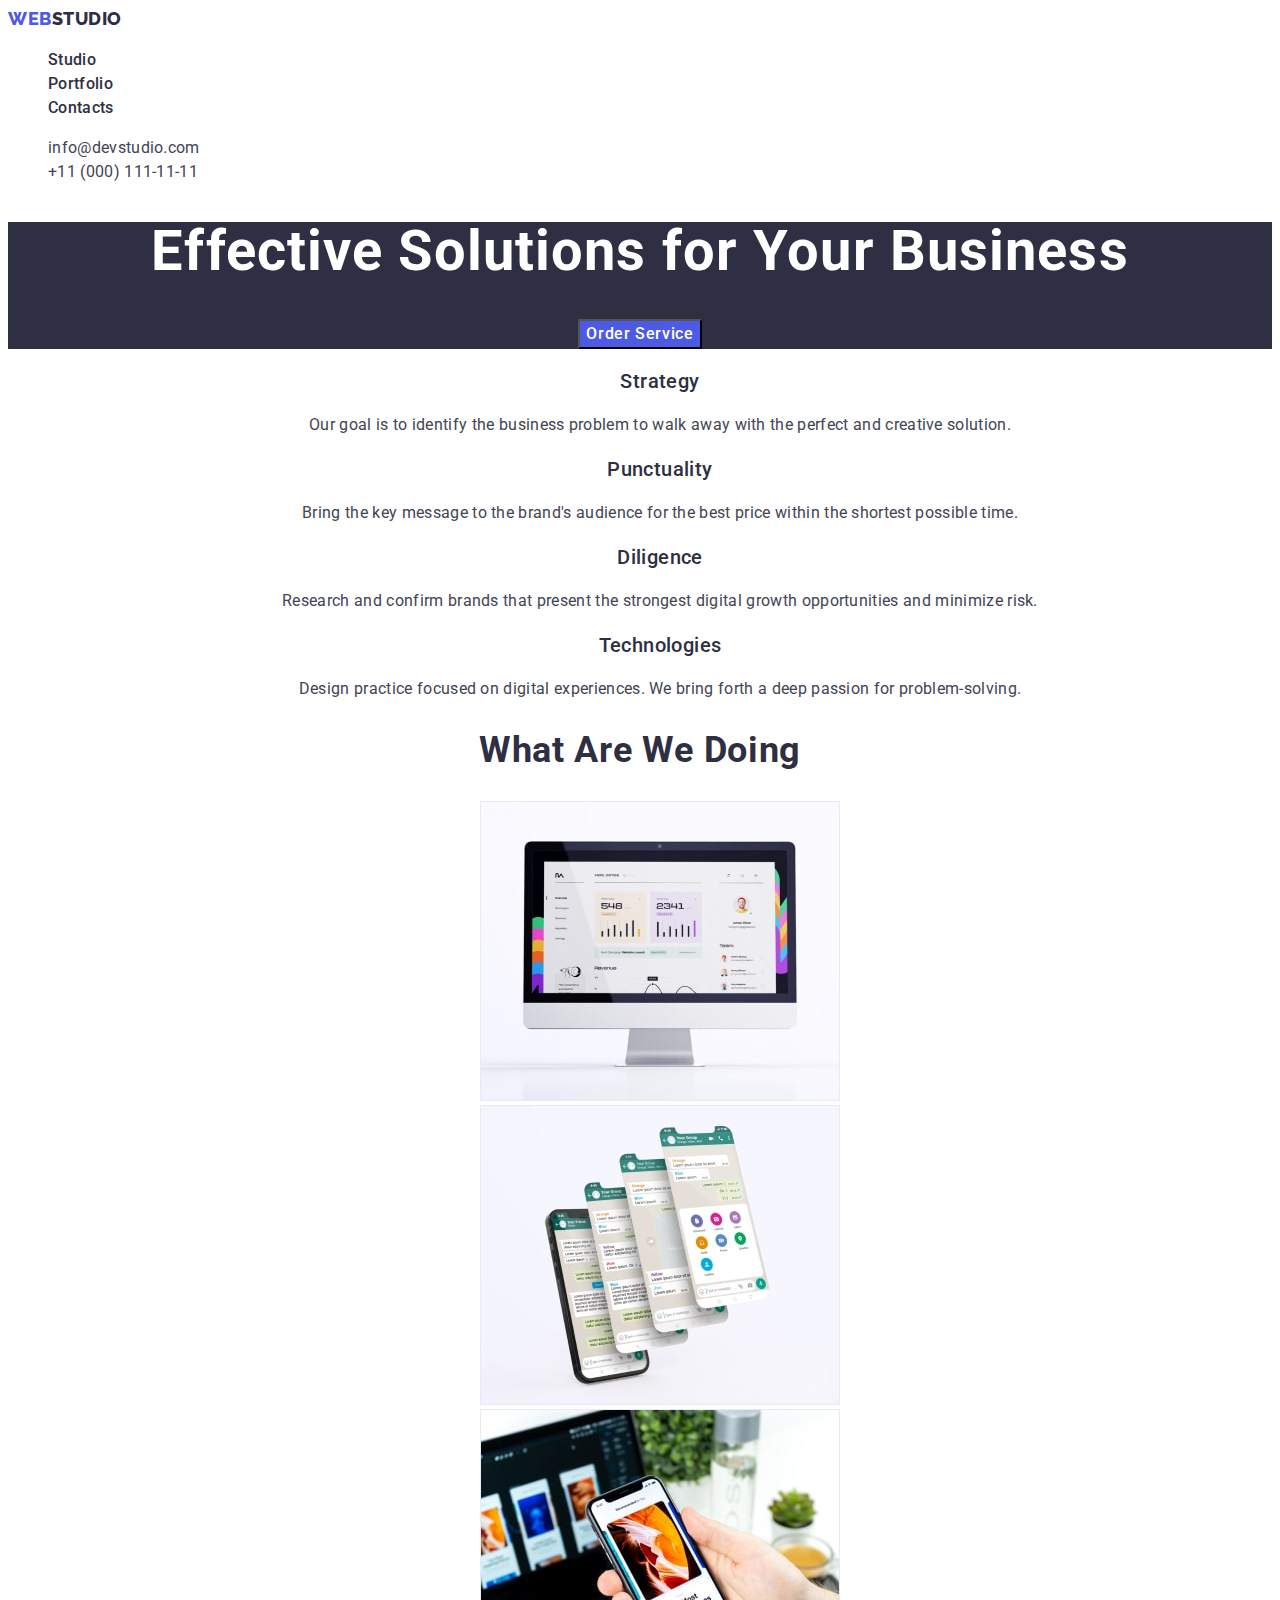
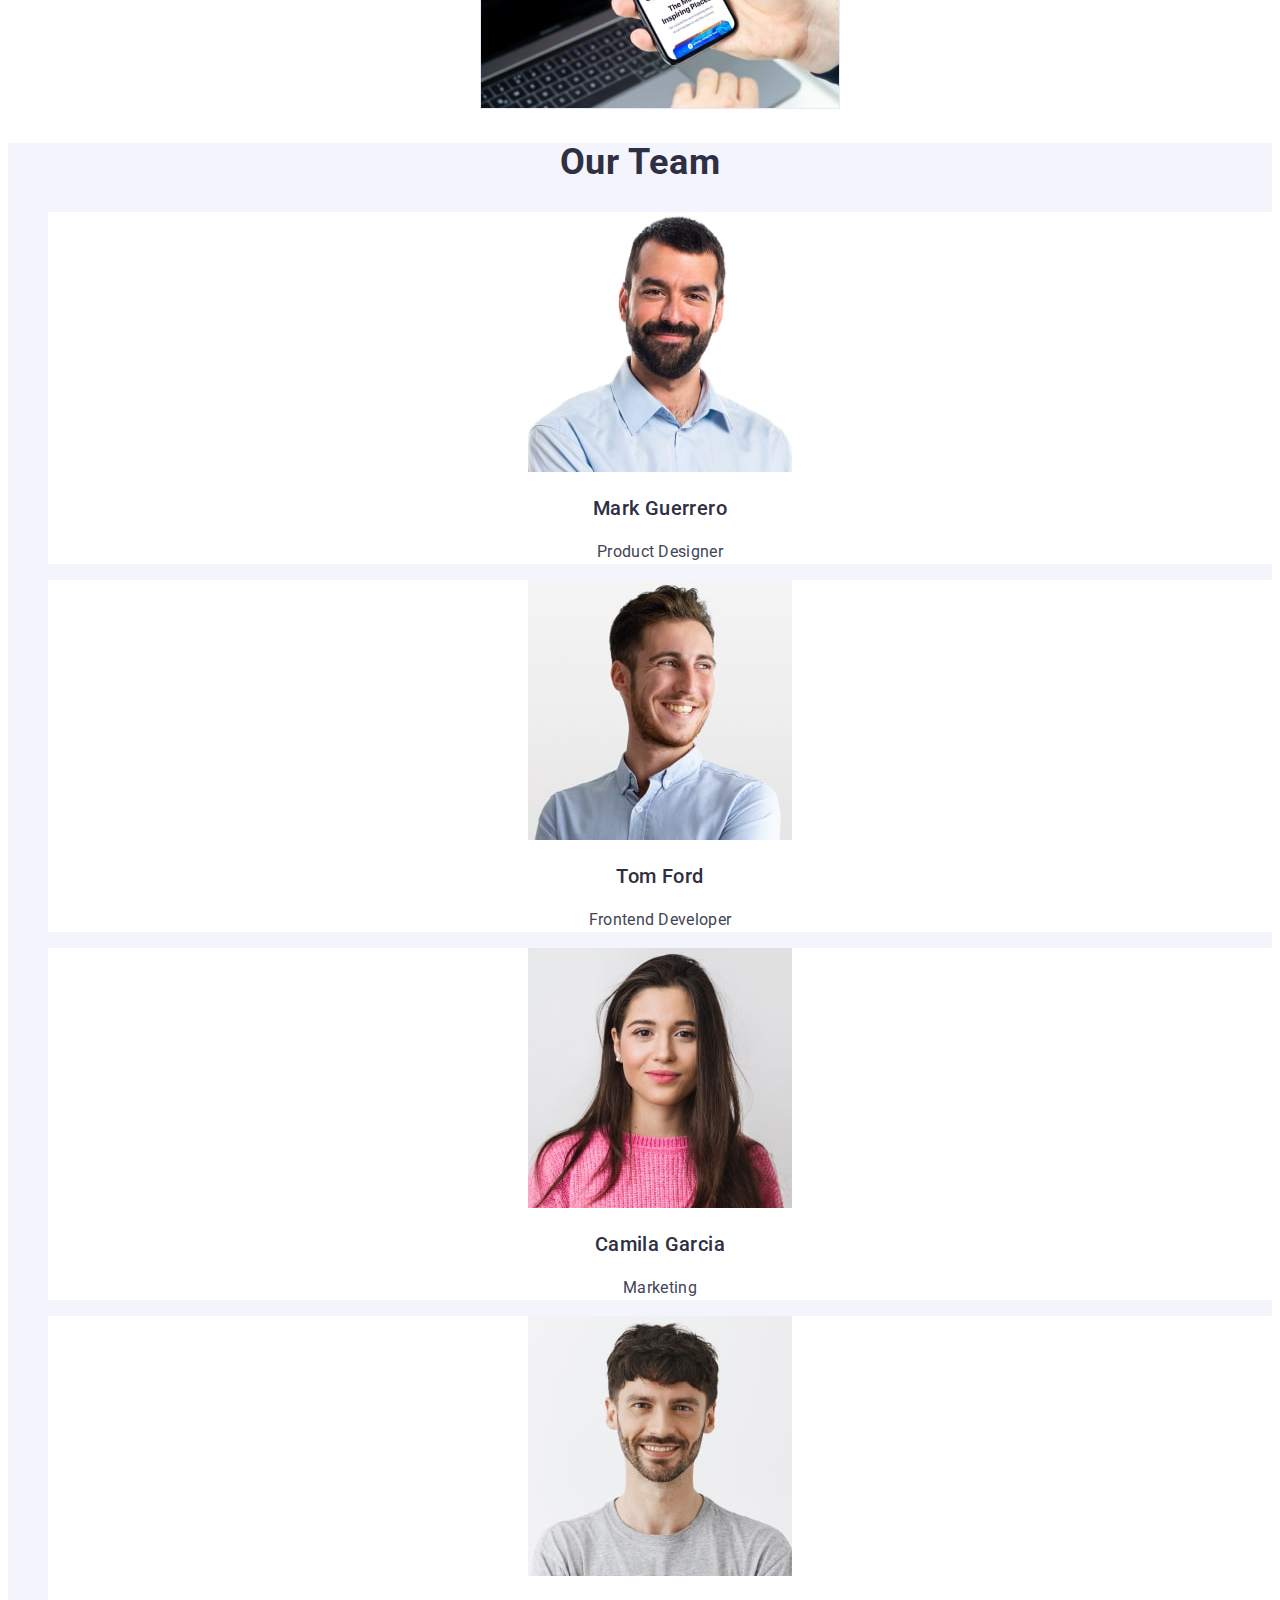
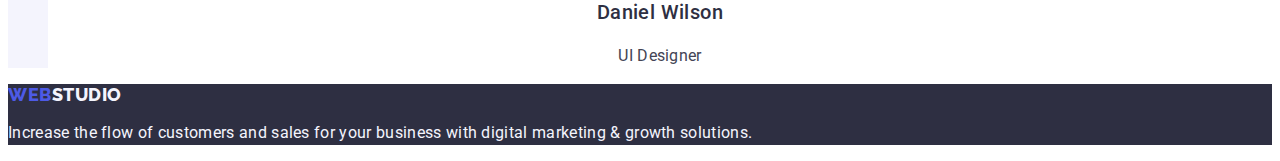
==== index.html @ 0e6c7a30 "clone repository goit-markup-hw-02" ====
<!DOCTYPE html>
<html lang="en">
  <head>
    <meta charset="UTF-8" />
    <meta http-equiv="X-UA-Compatible" content="IE=edge" />
    <meta
      name="description"
      content="Design studio for the development of website and application design"
    />
    <title>Web Studio</title>
    <link rel="preconnect" href="https://fonts.googleapis.com" />
    <link rel="preconnect" href="https://fonts.gstatic.com" crossorigin />
    <link
      href="https://fonts.googleapis.com/css2?family=Raleway:wght@800&family=Roboto:wght@400;500;700;900&display=swap"
      rel="stylesheet"
    />
    <link rel="stylesheet" href="./css/styles.css" />
  </head>
  <body>
    <header class="page-header-styles">
      <!--#region NAVIGATION -->
      <nav>
        <a class="link logo-styles" href="./index.html"
          >Web<span class="primary-brand-header">Studio</span></a
        >
        <ul class="list page-header-navigation">
          <li>
            <a
              class="link link-properties page-navigation-link"
              href="./index.html"
              >Studio</a
            >
          </li>
          <li>
            <a
              class="link link-properties page-navigation-link"
              href="./portfolio.html"
              >Portfolio</a
            >
          </li>
          <li>
            <a class="link link-properties page-navigation-link" href=""
              >Contacts</a
            >
          </li>
        </ul>
      </nav>
      <address class="page-header-address">
        <ul class="list">
          <li>
            <a
              class="link link-properties page-header-address-list"
              href="mailto:info@devstudio.com"
              >info@devstudio.com</a
            >
          </li>
          <li>
            <a
              class="link link-properties page-header-address-list"
              href="tel:+110001111111"
              >+11 (000) 111-11-11</a
            >
          </li>
        </ul>
      </address>
      <!-- #endregion -->
    </header>
    <main>
      <!--#region HERO -->
      <section class="hero-styles">
        <h1 class="first-title">Effective Solutions for Your Business</h1>
        <button class="hero-btn" type="button">Order Service</button>
      </section>
      <!-- #endregion -->

      <!--#region SECTION OUR ADVANTAGES -->
      <section class="section-advantages-styles">
        <h2 hidden>Our advantages</h2>
        <ul class="list">
          <li>
            <h3 class="third-title section-advantages-title">Strategy</h3>
            <p class="main-text">
              Our goal is to identify the business problem to walk away with the
              perfect and creative solution.
            </p>
          </li>
          <li>
            <h3 class="third-title section-advantages-title">Punctuality</h3>
            <p class="main-text">
              Bring the key message to the brand's audience for the best price
              within the shortest possible time.
            </p>
          </li>
          <li>
            <h3 class="third-title section-advantages-title">Diligence</h3>
            <p class="main-text">
              Research and confirm brands that present the strongest digital
              growth opportunities and minimize risk.
            </p>
          </li>
          <li>
            <h3 class="third-title section-advantages-title">Technologies</h3>
            <p class="main-text">
              Design practice focused on digital experiences. We bring forth a
              deep passion for problem-solving.
            </p>
          </li>
        </ul>
      </section>
      <!-- #endregion -->

      <!--#region SECTION WHAT ARE WE DOING -->
      <section class="section-doing-styles">
        <h2 class="second-title">What are we doing</h2>
        <ul class="list">
          <li>
            <img
              src="./images/raster/studio/decktop-studio-doing-monitor@1x.jpg"
              alt="the monitor on which the site page is displayed"
              width="360"
              height="300"
            />
          </li>
          <li>
            <img
              src="./images/raster/studio/decktop-studio-doing-mobile@1x.jpg"
              alt="the phone on which the application page is displayed"
              width="360"
              height="300"
            />
          </li>
          <li>
            <img
              src="./images/raster/studio/decktop-studio-doing-laptop@1x.jpg"
              alt="phone and laptop displaying the same application"
              width="360"
              height="300"
            />
          </li>
        </ul>
      </section>
      <!-- #endregion -->

      <!--#region SECTION  OUR TEAM -->
      <section class="section-team-styles">
        <h2 class="second-title section-team-title">Our Team</h2>
        <ul class="list">
          <li class="section-team-card">
            <img
              src="./images/raster/studio/desktop-studio-team-mark@1x.jpg"
              alt="photo portrait of employee Mark Guerrero"
              width="264"
              height="260"
            />
            <h3 class="section-team-name">Mark Guerrero</h3>
            <p class="main-text">Product Designer</p>
          </li>
          <li class="section-team-card">
            <img
              src="./images/raster/studio/desktop-studio-team-tom@1x.jpg"
              alt="photo portrait of employee Tom Ford"
              width="264"
              height="260"
            />
            <h3 class="section-team-name">Tom Ford</h3>
            <p class="main-text">Frontend Developer</p>
          </li>
          <li class="section-team-card">
            <img
              src="./images/raster/studio/desktop-studio-team-camila@1x.jpg"
              alt="photo portrait of employee Camila Garcia"
              width="264"
              height="260"
            />
            <h3 class="section-team-name">Camila Garcia</h3>
            <p class="main-text">Marketing</p>
          </li>
          <li class="section-team-card">
            <img
              src="./images/raster/studio/desktop-studio-team-daniel@1x.jpg"
              alt="photo portrait of employee Daniel Wilson"
              width="264"
              height="260"
            />
            <h3 class="section-team-name">Daniel Wilson</h3>
            <p class="main-text">UI Designer</p>
          </li>
        </ul>
      </section>
      <!-- #endregion -->
    </main>
    <footer class="page-footer-styles">
      <!--#region FOOTER -->
      <a class="link logo-styles" href="./index.html"
        >Web<span class="primary-brand-footer">Studio</span></a
      >
      <p class="page-footer-text">
        Increase the flow of customers and sales for your business with digital
        marketing & growth solutions.
      </p>
      <!-- #endregion -->
    </footer>
  </body>
</html>
---- css/styles.css ----
:root{
    /* =====TYPOGRAPHY===== */
    --font-family-page: "Roboto", sans-serif;
    --font-family-logo: "Raleway", sans-serif;

    --font-size-big-text: 18px;
    --font-size-medium-text: 16px;
    --font-size-small-text: 12px;
    --font-size-first-title: 56px;
    --font-size-second-title: 36px;
    --font-size-third-title: 20px;

    --font-weight-regular: 400;
    --font-weight-medium: 500;
    --font-weight-bold: 700;
    --font-weight-extra-bold: 800;
    --font-weight-black: 900;

    --line-height-biggest: 1.07; 
    --line-height-big: 1.11;  
    --line-height-medium: 1.50;     
    --line-height-logo: 1.17;    
    --line-height-small: 1.20;      
    --line-height-micro: 1.17;   

    --letter-spacing-btn: 0.64px;
    --letter-spacing-logo: 0.54px;
    --letter-spacing-text: 0.32px;
    --letter-spacing-first-title: 1.12px;
    --letter-spacing-second-title: 0.72px;
    --letter-spacing-third-title: 0.4px;

    /* =====COLORS===== */
    --color-primary-brand: #4D5AE5;
    --color-pressed-state: #404BBF;
    --color-dark: #2E2F42;
    --color-success: #31D0AA;
    --color-text: #434455;
    --color-subtle-text: #8E8F99;
    --color-accent: #E7E9FC;
    --color-light: #F4F4FD;
    --color-modal-overlay: #ABACB3;
    --color-hero-background: #6D6D7B;
    --color-white-background: #FFFFFF;
    --color-modal-background: #FCFCFC;
}

/* ===============RESET BUILT-IN STYLES=============== */
a {
    font-style: normal;
}

.list {
    list-style: none;
}

.link {
    text-decoration: none;
}

/* ===============INHERITED STYLES=============== */
body {
    font-family: var(--font-family-page);
    background-color: var(--color-white-background);
    color: var(--color-text);
}

/* ===============GENERAL STYLES=============== */
/* Logo */
.logo-styles {
    font-family: var(--font-family-logo);
    font-size: var(--font-size-big-text);
    font-weight: var(--font-weight-extra-bold);
    line-height: var(--line-height-logo);
    letter-spacing: var(--letter-spacing-logo);
    text-transform: uppercase;
    color: var(--color-primary-brand);
}

.primary-brand-header {
    color: var(--color-dark);
}

.primary-brand-footer {
    color: var(--color-light);
}

/* Header 1 */
.first-title {
    font-size: var(--font-size-first-title);
    font-weight: var(--font-weight-bold);
    line-height: var(--line-height-biggest);
    letter-spacing: var(--letter-spacing-first-title);
    color: var(--color-white-background);
}

/* Header 2 */
.second-title {
    font-size: var(--font-size-second-title);
    font-weight: var(--font-weight-bold);
    line-height: var(--line-height-big);
    letter-spacing: var(--letter-spacing-second-title);
    text-transform: capitalize; 
    color: var(--color-dark);
}

/* Header 3 */
.third-title {
    font-size: var(--font-size-third-title);
    font-weight: var(--font-weight-medium);
    line-height: var(--line-height-medium);
    letter-spacing: var(--letter-spacing-third-title);
    color: var(--color-dark);
}

.main-text {
    font-size: var(--font-size-medium-text);
    font-weight: var(--font-weight-regular);
    line-height: var(--line-height-medium);
    letter-spacing: var(--letter-spacing-text);
    color: var(--color-text);
}

.btn-properties:hover,
.btn-properties:focus {
    color: var(--color-white-background);
    background-color: var(--color-pressed-state);
}

.link-properties:hover,
.link-properties:focus {
    color: var(--color-pressed-state);
}

/* =============== HEADER STYLES=============== */ 
.page-header-styles {
    font-size: var(--font-size-medium-text);
    line-height: var(--line-height-medium);
    letter-spacing: var(--letter-spacing-text);
    background-color: var(--color-white-background);
}

.page-header-navigation {
    font-weight: var(--font-weight-medium);
    color: var(--color-dark);
}

.page-navigation-link {
    color: var(--color-dark);
}

.page-header-address {
    font-weight: var(--font-weight-regular);
    font-style: normal;
}

.page-header-address-list {
    color: var(--color-text);
}

/* ===============FOOTER STYLES=============== */
.page-footer-styles {
    background-color: var(--color-dark);
}
.page-footer-text {
    font-size: var(--font-size-medium-text);
    font-weight: var(--font-weight-regular);
    line-height: var(--line-height-medium);
    letter-spacing: var(--letter-spacing-text);
    color: var(--color-light)
}

/* ===============STYLES INDEX.HTML=============== */
.hero-styles {
    background-color: var(--color-dark);
    text-align: center;
}

.hero-btn {
    font-family: var(--font-family-page);
    font-weight: var(--font-weight-medium);
    font-size: var(--font-size-medium-text);
    line-height: var(--line-height-medium);
    letter-spacing: var(--letter-spacing-btn);
    background-color: var(--color-primary-brand);
    color: var(--color-white-background);
    cursor: pointer;
}

.hero-btn:hover,
.hero-btn:focus {
    background-color: var(--color-pressed-state);
}

.section-advantages-styles {
    background-color: var(--color-white-background);
    text-align: center;
}

.section-advantages-title {
    line-height: var(--line-height-small);
}

.section-doing-styles {
    background-color: var(--color-white-background);
    text-align: center;
}

.section-team-styles {
    background-color: var(--color-light);
    text-align: center;
}

.section-team-title {
    line-height: var(--line-height-big);
}

.section-team-card {
    background-color: var(--color-white-background);
}

.section-team-name {
    font-size: var(--font-size-third-title);
    font-weight: var(--font-weight-medium);
    line-height: var(--line-height-small);
    letter-spacing: var(--letter-spacing-third-title);
    color: var(--color-dark);
}

/* ===============STYLES PORTFOLIO.HTML=============== */

.project-sorting-btn {
    font-family: var(--font-family-page);
    font-size: var(--font-size-medium-text);
    font-weight: var(--font-weight-medium);
    line-height: var(--line-height-medium);
    letter-spacing: var(--letter-spacing-btn);
    cursor: pointer;
    border: none;
    color: var(--color-primary-brand);
    background-color: var(--color-light);
}

.actived-btn {
    color: var(--color-white-background);
    background-color: var(--color-pressed-state);
}

.section-projects-title {
    font-size: var(--font-size-third-title);
    font-weight: var(--font-weight-medium);
    line-height: var(--line-height-small);
    letter-spacing: var(--letter-spacing-third-title);
    color: var(--color-dark);
}
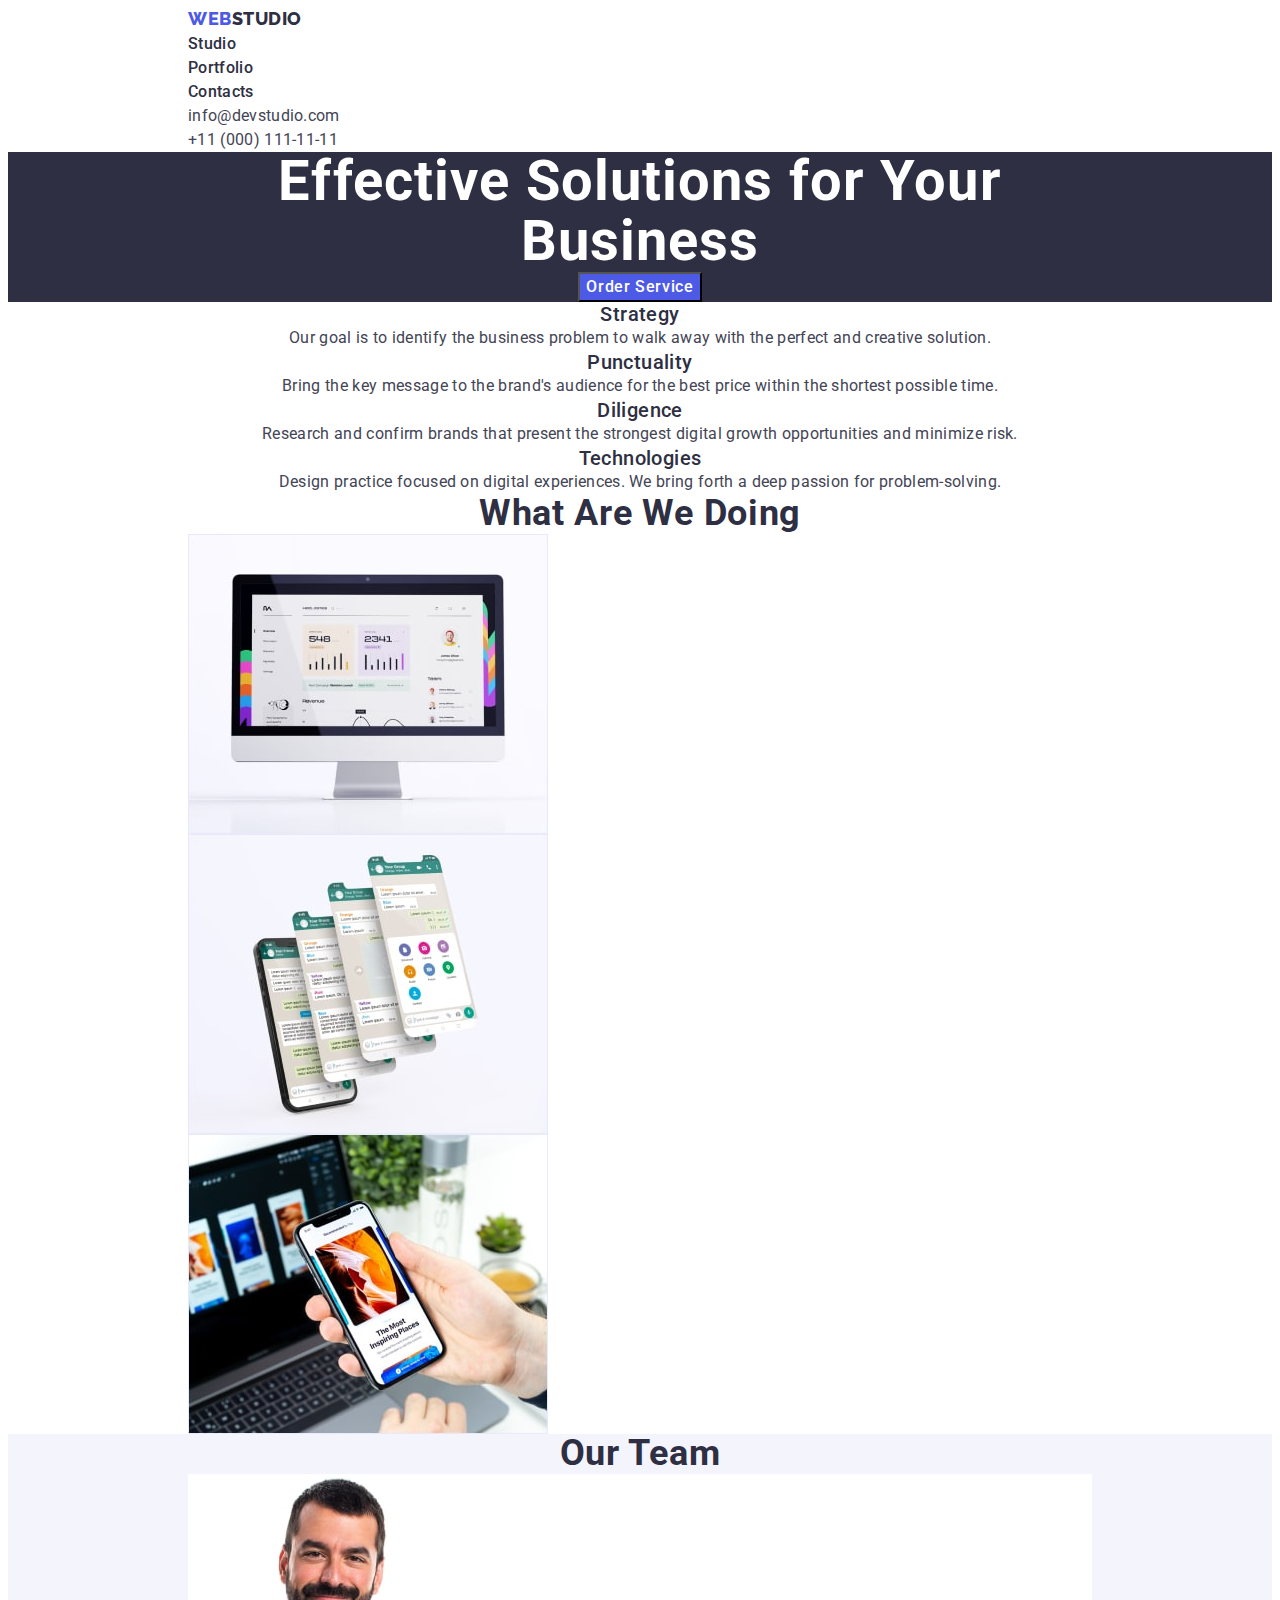
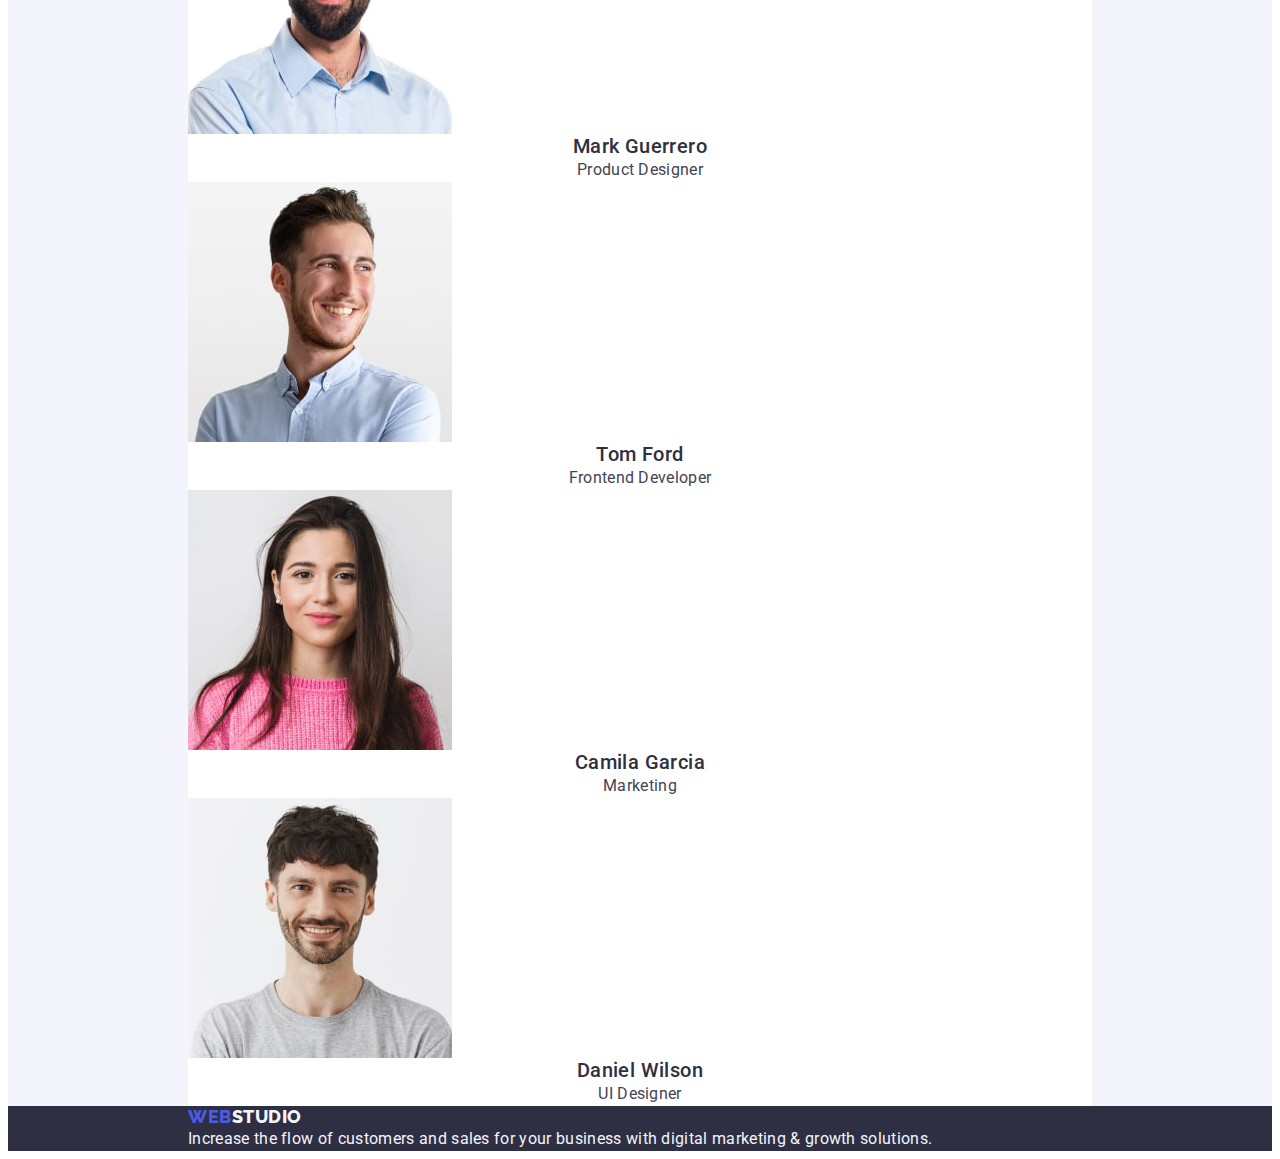
==== commit fc75fd17: "connected modern-normalize, added container,  overset the default values" ====
--- a/index.html
+++ b/index.html
@@ -14,190 +14,209 @@
       href="https://fonts.googleapis.com/css2?family=Raleway:wght@800&family=Roboto:wght@400;500;700;900&display=swap"
       rel="stylesheet"
     />
+    <link
+      rel="stylesheet"
+      href="https://cdnjs.cloudflare.com/ajax/libs/modern-normalize/2.0.0/modern-normalize.min.css"
+      integrity="sha512-4xo8blKMVCiXpTaLzQSLSw3KFOVPWhm/TRtuPVc4WG6kUgjH6J03IBuG7JZPkcWMxJ5huwaBpOpnwYElP/m6wg=="
+      crossorigin="anonymous"
+      referrerpolicy="no-referrer"
+    />
     <link rel="stylesheet" href="./css/styles.css" />
   </head>
   <body>
     <header class="page-header-styles">
       <!--#region NAVIGATION -->
-      <nav>
-        <a class="link logo-styles" href="./index.html"
-          >Web<span class="primary-brand-header">Studio</span></a
-        >
-        <ul class="list page-header-navigation">
-          <li>
-            <a
-              class="link link-properties page-navigation-link"
-              href="./index.html"
-              >Studio</a
-            >
-          </li>
-          <li>
-            <a
-              class="link link-properties page-navigation-link"
-              href="./portfolio.html"
-              >Portfolio</a
-            >
-          </li>
-          <li>
-            <a class="link link-properties page-navigation-link" href=""
-              >Contacts</a
-            >
-          </li>
-        </ul>
-      </nav>
-      <address class="page-header-address">
-        <ul class="list">
-          <li>
-            <a
-              class="link link-properties page-header-address-list"
-              href="mailto:info@devstudio.com"
-              >info@devstudio.com</a
-            >
-          </li>
-          <li>
-            <a
-              class="link link-properties page-header-address-list"
-              href="tel:+110001111111"
-              >+11 (000) 111-11-11</a
-            >
-          </li>
-        </ul>
-      </address>
+      <div class="container">
+        <nav>
+          <a class="link logo-styles" href="./index.html"
+            >Web<span class="primary-brand-header">Studio</span></a
+          >
+          <ul class="list page-header-navigation">
+            <li>
+              <a
+                class="link link-properties page-navigation-link"
+                href="./index.html"
+                >Studio</a
+              >
+            </li>
+            <li>
+              <a
+                class="link link-properties page-navigation-link"
+                href="./portfolio.html"
+                >Portfolio</a
+              >
+            </li>
+            <li>
+              <a class="link link-properties page-navigation-link" href=""
+                >Contacts</a
+              >
+            </li>
+          </ul>
+        </nav>
+        <address class="page-header-address">
+          <ul class="list">
+            <li>
+              <a
+                class="link link-properties page-header-address-list"
+                href="mailto:info@devstudio.com"
+                >info@devstudio.com</a
+              >
+            </li>
+            <li>
+              <a
+                class="link link-properties page-header-address-list"
+                href="tel:+110001111111"
+                >+11 (000) 111-11-11</a
+              >
+            </li>
+          </ul>
+        </address>
+      </div>
       <!-- #endregion -->
     </header>
     <main>
       <!--#region HERO -->
       <section class="hero-styles">
-        <h1 class="first-title">Effective Solutions for Your Business</h1>
-        <button class="hero-btn" type="button">Order Service</button>
+        <div class="container">
+          <h1 class="first-title">Effective Solutions for Your Business</h1>
+          <button class="hero-btn" type="button">Order Service</button>
+        </div>
       </section>
       <!-- #endregion -->
 
       <!--#region SECTION OUR ADVANTAGES -->
       <section class="section-advantages-styles">
-        <h2 hidden>Our advantages</h2>
-        <ul class="list">
-          <li>
-            <h3 class="third-title section-advantages-title">Strategy</h3>
-            <p class="main-text">
-              Our goal is to identify the business problem to walk away with the
-              perfect and creative solution.
-            </p>
-          </li>
-          <li>
-            <h3 class="third-title section-advantages-title">Punctuality</h3>
-            <p class="main-text">
-              Bring the key message to the brand's audience for the best price
-              within the shortest possible time.
-            </p>
-          </li>
-          <li>
-            <h3 class="third-title section-advantages-title">Diligence</h3>
-            <p class="main-text">
-              Research and confirm brands that present the strongest digital
-              growth opportunities and minimize risk.
-            </p>
-          </li>
-          <li>
-            <h3 class="third-title section-advantages-title">Technologies</h3>
-            <p class="main-text">
-              Design practice focused on digital experiences. We bring forth a
-              deep passion for problem-solving.
-            </p>
-          </li>
-        </ul>
+        <div class="container">
+          <h2 class="visually-hidden">Our advantages</h2>
+          <ul class="list">
+            <li>
+              <h3 class="third-title section-advantages-title">Strategy</h3>
+              <p class="main-text">
+                Our goal is to identify the business problem to walk away with
+                the perfect and creative solution.
+              </p>
+            </li>
+            <li>
+              <h3 class="third-title section-advantages-title">Punctuality</h3>
+              <p class="main-text">
+                Bring the key message to the brand's audience for the best price
+                within the shortest possible time.
+              </p>
+            </li>
+            <li>
+              <h3 class="third-title section-advantages-title">Diligence</h3>
+              <p class="main-text">
+                Research and confirm brands that present the strongest digital
+                growth opportunities and minimize risk.
+              </p>
+            </li>
+            <li>
+              <h3 class="third-title section-advantages-title">Technologies</h3>
+              <p class="main-text">
+                Design practice focused on digital experiences. We bring forth a
+                deep passion for problem-solving.
+              </p>
+            </li>
+          </ul>
+        </div>
       </section>
       <!-- #endregion -->
 
       <!--#region SECTION WHAT ARE WE DOING -->
       <section class="section-doing-styles">
-        <h2 class="second-title">What are we doing</h2>
-        <ul class="list">
-          <li>
-            <img
-              src="./images/raster/studio/decktop-studio-doing-monitor@1x.jpg"
-              alt="the monitor on which the site page is displayed"
-              width="360"
-              height="300"
-            />
-          </li>
-          <li>
-            <img
-              src="./images/raster/studio/decktop-studio-doing-mobile@1x.jpg"
-              alt="the phone on which the application page is displayed"
-              width="360"
-              height="300"
-            />
-          </li>
-          <li>
-            <img
-              src="./images/raster/studio/decktop-studio-doing-laptop@1x.jpg"
-              alt="phone and laptop displaying the same application"
-              width="360"
-              height="300"
-            />
-          </li>
-        </ul>
+        <div class="container">
+          <h2 class="second-title">What are we doing</h2>
+          <ul class="list">
+            <li>
+              <img
+                src="./images/raster/studio/decktop-studio-doing-monitor@1x.jpg"
+                alt="the monitor on which the site page is displayed"
+                width="360"
+                height="300"
+              />
+            </li>
+            <li>
+              <img
+                src="./images/raster/studio/decktop-studio-doing-mobile@1x.jpg"
+                alt="the phone on which the application page is displayed"
+                width="360"
+                height="300"
+              />
+            </li>
+            <li>
+              <img
+                src="./images/raster/studio/decktop-studio-doing-laptop@1x.jpg"
+                alt="phone and laptop displaying the same application"
+                width="360"
+                height="300"
+              />
+            </li>
+          </ul>
+        </div>
       </section>
       <!-- #endregion -->
 
       <!--#region SECTION  OUR TEAM -->
       <section class="section-team-styles">
-        <h2 class="second-title section-team-title">Our Team</h2>
-        <ul class="list">
-          <li class="section-team-card">
-            <img
-              src="./images/raster/studio/desktop-studio-team-mark@1x.jpg"
-              alt="photo portrait of employee Mark Guerrero"
-              width="264"
-              height="260"
-            />
-            <h3 class="section-team-name">Mark Guerrero</h3>
-            <p class="main-text">Product Designer</p>
-          </li>
-          <li class="section-team-card">
-            <img
-              src="./images/raster/studio/desktop-studio-team-tom@1x.jpg"
-              alt="photo portrait of employee Tom Ford"
-              width="264"
-              height="260"
-            />
-            <h3 class="section-team-name">Tom Ford</h3>
-            <p class="main-text">Frontend Developer</p>
-          </li>
-          <li class="section-team-card">
-            <img
-              src="./images/raster/studio/desktop-studio-team-camila@1x.jpg"
-              alt="photo portrait of employee Camila Garcia"
-              width="264"
-              height="260"
-            />
-            <h3 class="section-team-name">Camila Garcia</h3>
-            <p class="main-text">Marketing</p>
-          </li>
-          <li class="section-team-card">
-            <img
-              src="./images/raster/studio/desktop-studio-team-daniel@1x.jpg"
-              alt="photo portrait of employee Daniel Wilson"
-              width="264"
-              height="260"
-            />
-            <h3 class="section-team-name">Daniel Wilson</h3>
-            <p class="main-text">UI Designer</p>
-          </li>
-        </ul>
+        <div class="container">
+          <h2 class="second-title section-team-title">Our Team</h2>
+          <ul class="list">
+            <li class="section-team-card">
+              <img
+                src="./images/raster/studio/desktop-studio-team-mark@1x.jpg"
+                alt="photo portrait of employee Mark Guerrero"
+                width="264"
+                height="260"
+              />
+              <h3 class="section-team-name">Mark Guerrero</h3>
+              <p class="main-text">Product Designer</p>
+            </li>
+            <li class="section-team-card">
+              <img
+                src="./images/raster/studio/desktop-studio-team-tom@1x.jpg"
+                alt="photo portrait of employee Tom Ford"
+                width="264"
+                height="260"
+              />
+              <h3 class="section-team-name">Tom Ford</h3>
+              <p class="main-text">Frontend Developer</p>
+            </li>
+            <li class="section-team-card">
+              <img
+                src="./images/raster/studio/desktop-studio-team-camila@1x.jpg"
+                alt="photo portrait of employee Camila Garcia"
+                width="264"
+                height="260"
+              />
+              <h3 class="section-team-name">Camila Garcia</h3>
+              <p class="main-text">Marketing</p>
+            </li>
+            <li class="section-team-card">
+              <img
+                src="./images/raster/studio/desktop-studio-team-daniel@1x.jpg"
+                alt="photo portrait of employee Daniel Wilson"
+                width="264"
+                height="260"
+              />
+              <h3 class="section-team-name">Daniel Wilson</h3>
+              <p class="main-text">UI Designer</p>
+            </li>
+          </ul>
+        </div>
       </section>
       <!-- #endregion -->
     </main>
     <footer class="page-footer-styles">
       <!--#region FOOTER -->
-      <a class="link logo-styles" href="./index.html"
-        >Web<span class="primary-brand-footer">Studio</span></a
-      >
-      <p class="page-footer-text">
-        Increase the flow of customers and sales for your business with digital
-        marketing & growth solutions.
-      </p>
+      <div class="container">
+        <a class="link logo-styles" href="./index.html"
+          >Web<span class="primary-brand-footer">Studio</span></a
+        >
+        <p class="page-footer-text">
+          Increase the flow of customers and sales for your business with
+          digital marketing & growth solutions.
+        </p>
+      </div>
       <!-- #endregion -->
     </footer>
   </body>
--- a/css/styles.css
+++ b/css/styles.css
@@ -46,8 +46,30 @@
 }
 
 /* ===============RESET BUILT-IN STYLES=============== */
+h1,
+h2,
+h3,
+h4,
+h5,
+h6,
+p {
+    margin: 0;
+}
+
+ul,
+ol {
+    margin: 0;
+    padding: 0;
+    list-style-type: none;
+}
+
 a {
     font-style: normal;
+}
+
+img {
+    display: block;
+    max-width: 100%;
 }
 
 .list {
@@ -63,6 +85,27 @@
     font-family: var(--font-family-page);
     background-color: var(--color-white-background);
     color: var(--color-text);
+}
+
+.container {
+    max-width: 1440px;
+    padding-left: 24px;
+    padding-right: 24px;
+    margin-left: 156px;
+    margin-right: 156px;
+}
+
+.visually-hidden {
+    position: absolute;
+    width: 1px;
+    height: 1px;
+    margin: -1px;
+    border: 0;
+    padding: 0;
+    white-space: nowrap;
+    clip-path: inset(100%);
+    clip: rect(0 0 0 0);
+    overflow: hidden;
 }
 
 /* ===============GENERAL STYLES=============== */
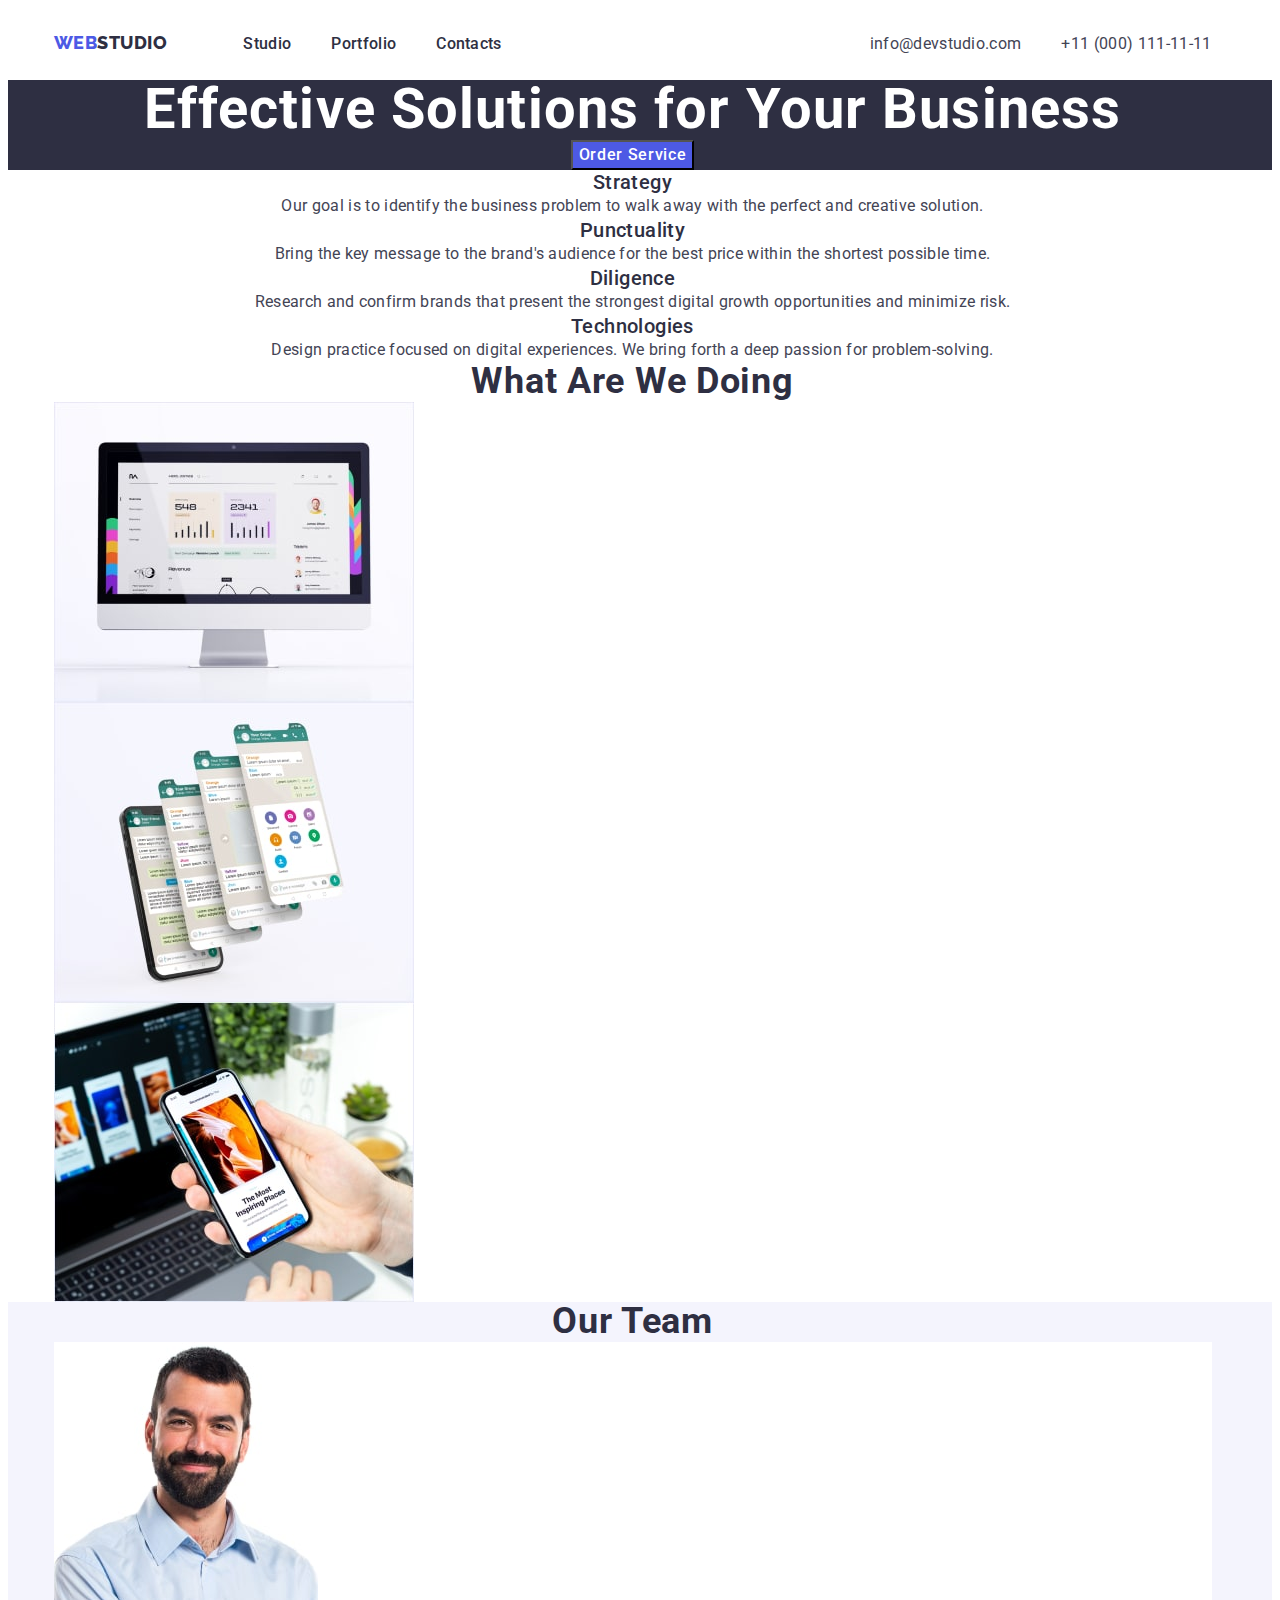
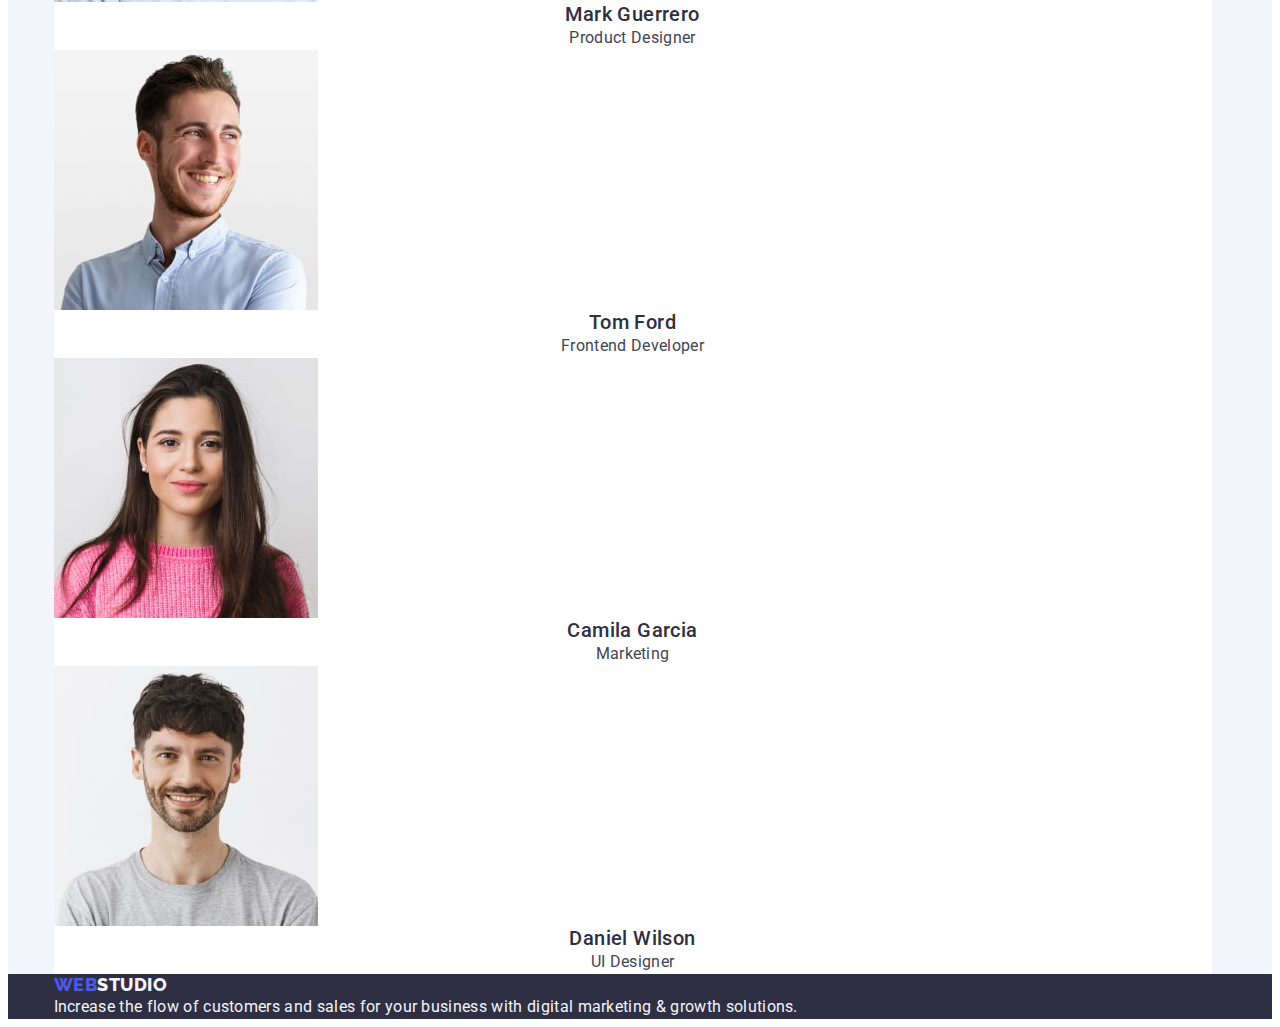
==== commit 092dfe30: "stylized header" ====
--- a/index.html
+++ b/index.html
@@ -26,8 +26,8 @@
   <body>
     <header class="page-header-styles">
       <!--#region NAVIGATION -->
-      <div class="container">
-        <nav>
+      <div class="container page-header-container">
+        <nav class="page-navigation-container">
           <a class="link logo-styles" href="./index.html"
             >Web<span class="primary-brand-header">Studio</span></a
           >
@@ -54,7 +54,7 @@
           </ul>
         </nav>
         <address class="page-header-address">
-          <ul class="list">
+          <ul class="list page-header-address-container">
             <li>
               <a
                 class="link link-properties page-header-address-list"
--- a/css/styles.css
+++ b/css/styles.css
@@ -87,12 +87,11 @@
     color: var(--color-text);
 }
 
+/* ===============GENERAL STYLES=============== */
 .container {
-    max-width: 1440px;
-    padding-left: 24px;
-    padding-right: 24px;
-    margin-left: 156px;
-    margin-right: 156px;
+    max-width: 1158px;
+    padding-right: 15px;
+    margin: 0 auto;
 }
 
 .visually-hidden {
@@ -118,6 +117,8 @@
     letter-spacing: var(--letter-spacing-logo);
     text-transform: uppercase;
     color: var(--color-primary-brand);
+
+    padding-right: 76px;
 }
 
 .primary-brand-header {
@@ -183,9 +184,23 @@
     background-color: var(--color-white-background);
 }
 
+.page-header-container {
+    display: flex;
+    justify-content: space-between;
+    align-items: center;
+    padding-top: 24px;
+    padding-bottom: 24px;
+}
+
 .page-header-navigation {
     font-weight: var(--font-weight-medium);
     color: var(--color-dark);
+    display: flex;
+    gap: 40px;
+}
+
+.page-navigation-container {
+    display: flex;
 }
 
 .page-navigation-link {
@@ -195,6 +210,11 @@
 .page-header-address {
     font-weight: var(--font-weight-regular);
     font-style: normal;
+}
+
+.page-header-address-container {
+    display: flex;
+    gap: 40px; 
 }
 
 .page-header-address-list {
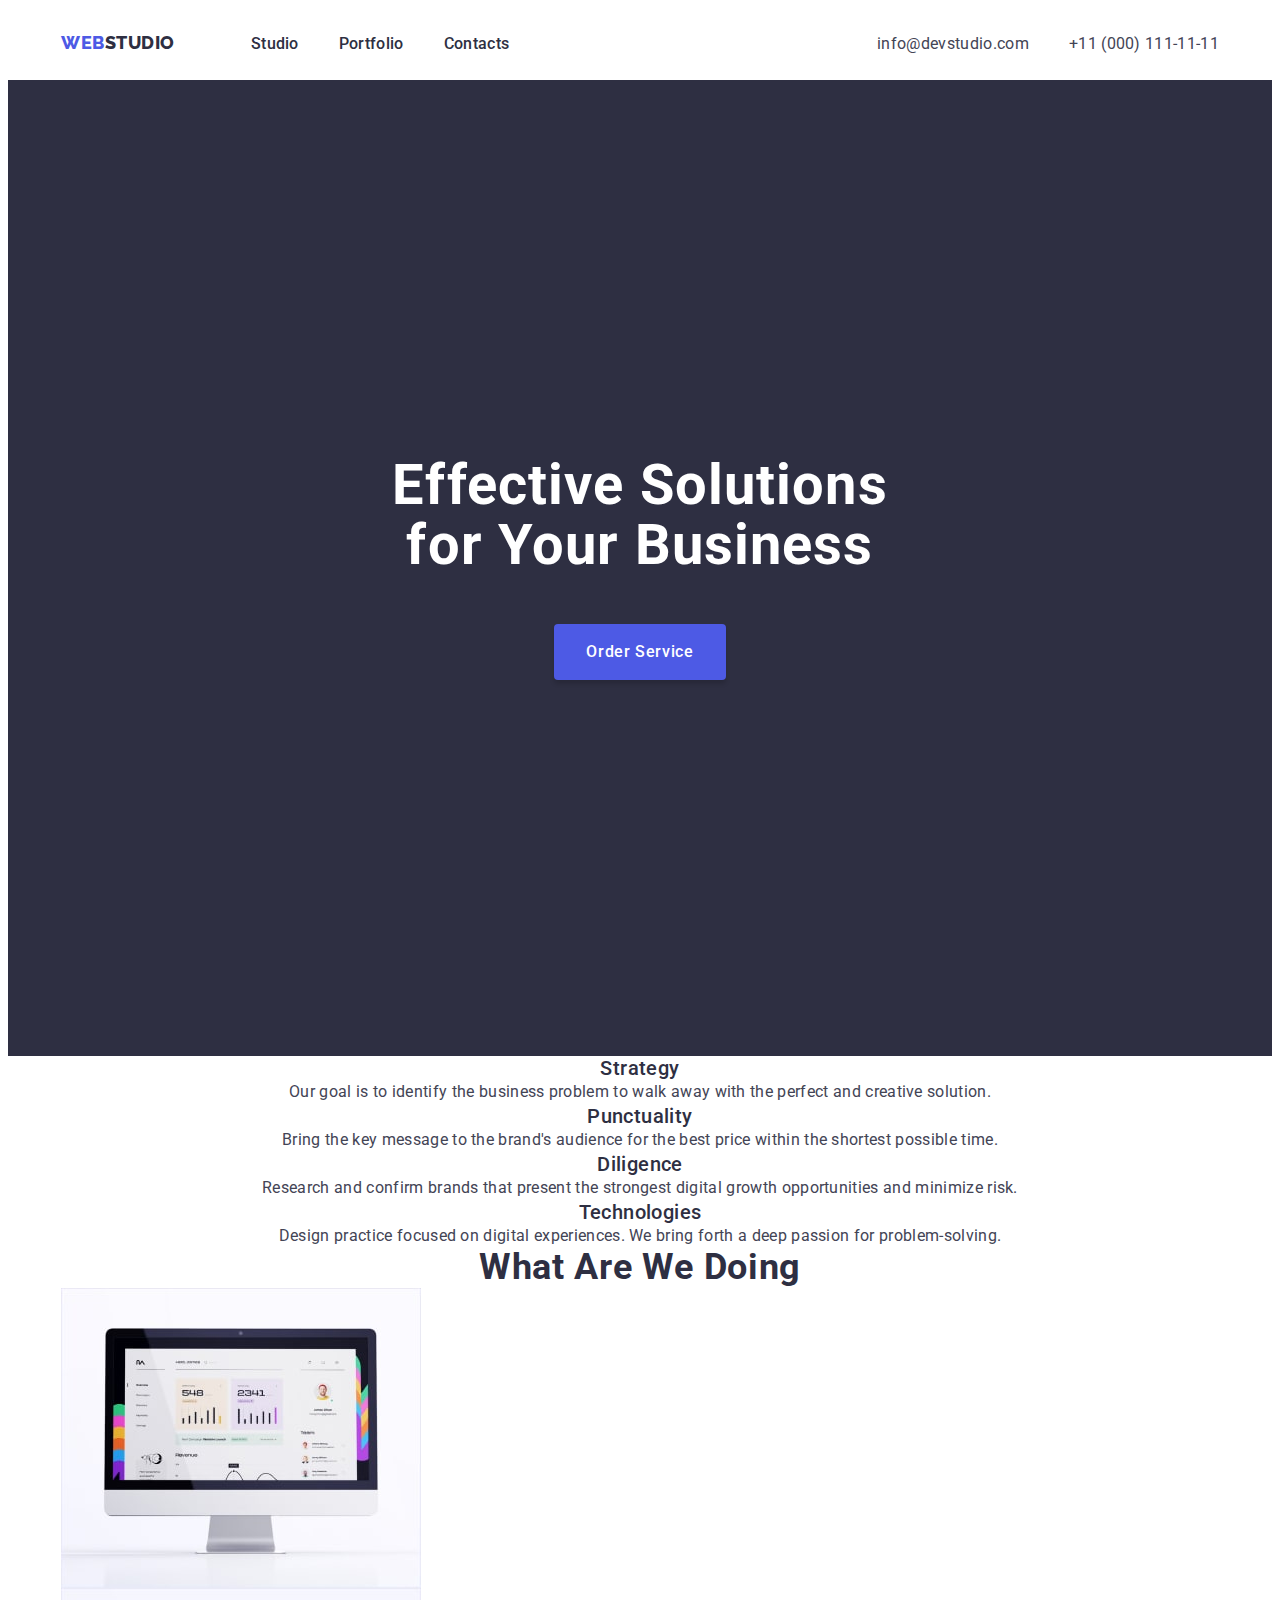
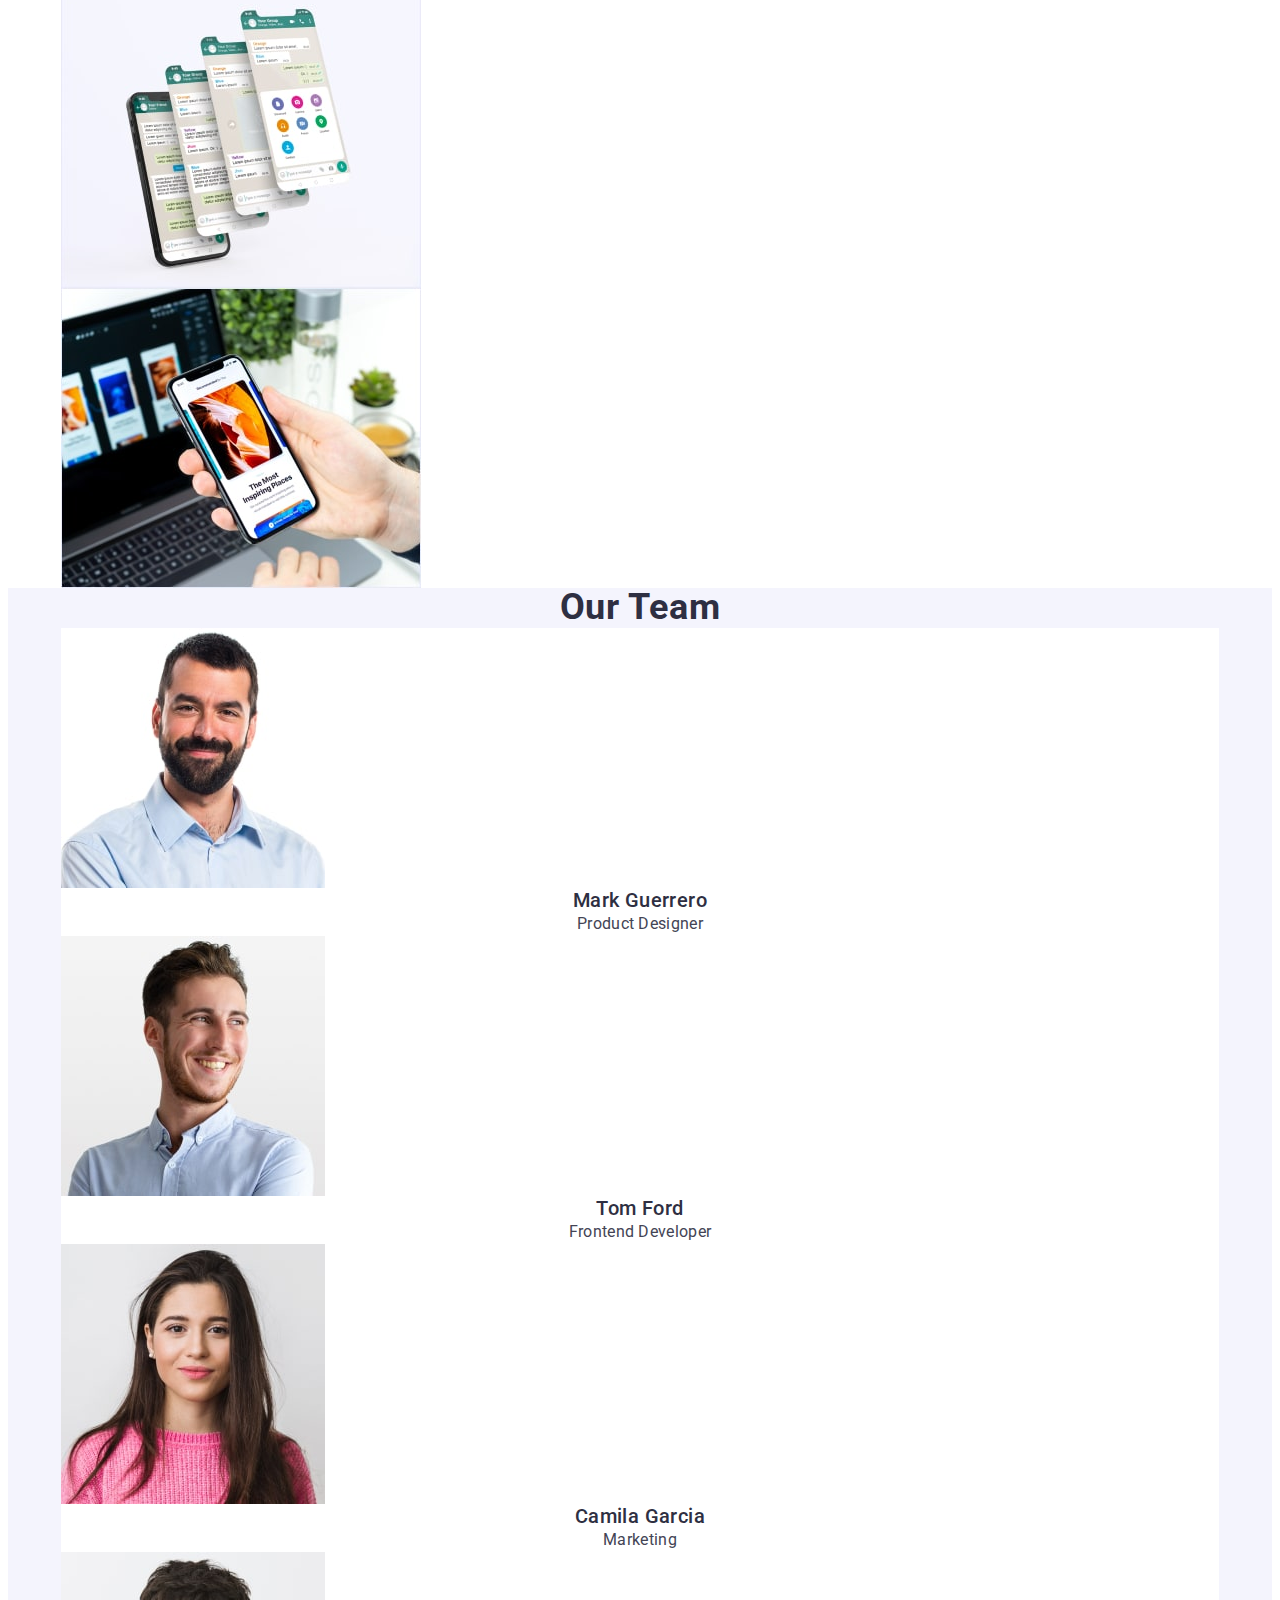
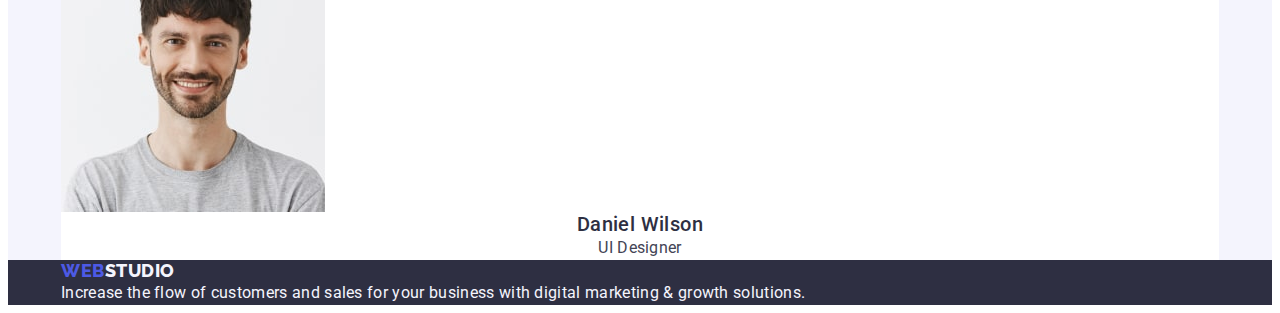
==== commit b33c2631: "stylized hero" ====
--- a/index.html
+++ b/index.html
@@ -77,8 +77,10 @@
     <main>
       <!--#region HERO -->
       <section class="hero-styles">
-        <div class="container">
-          <h1 class="first-title">Effective Solutions for Your Business</h1>
+        <div class="container hero-container">
+          <h1 class="first-title hero-title">
+            Effective Solutions for Your Business
+          </h1>
           <button class="hero-btn" type="button">Order Service</button>
         </div>
       </section>
--- a/css/styles.css
+++ b/css/styles.css
@@ -46,6 +46,7 @@
 }
 
 /* ===============RESET BUILT-IN STYLES=============== */
+
 h1,
 h2,
 h3,
@@ -54,6 +55,7 @@
 h6,
 p {
     margin: 0;
+    padding: 0;
 }
 
 ul,
@@ -81,6 +83,7 @@
 }
 
 /* ===============INHERITED STYLES=============== */
+
 body {
     font-family: var(--font-family-page);
     background-color: var(--color-white-background);
@@ -88,9 +91,10 @@
 }
 
 /* ===============GENERAL STYLES=============== */
+
 .container {
-    max-width: 1158px;
-    padding-right: 15px;
+    width: 1158px;
+    padding: 0 15px;
     margin: 0 auto;
 }
 
@@ -108,6 +112,7 @@
 }
 
 /* ===============GENERAL STYLES=============== */
+
 /* Logo */
 .logo-styles {
     font-family: var(--font-family-logo);
@@ -117,7 +122,6 @@
     letter-spacing: var(--letter-spacing-logo);
     text-transform: uppercase;
     color: var(--color-primary-brand);
-
     padding-right: 76px;
 }
 
@@ -177,6 +181,7 @@
 }
 
 /* =============== HEADER STYLES=============== */ 
+
 .page-header-styles {
     font-size: var(--font-size-medium-text);
     line-height: var(--line-height-medium);
@@ -222,6 +227,7 @@
 }
 
 /* ===============FOOTER STYLES=============== */
+
 .page-footer-styles {
     background-color: var(--color-dark);
 }
@@ -234,9 +240,25 @@
 }
 
 /* ===============STYLES INDEX.HTML=============== */
+
+/* -----HERO----- */
 .hero-styles {
     background-color: var(--color-dark);
     text-align: center;
+}
+
+.hero-container {
+    display: flex;
+    flex-direction: column;
+    justify-content: center;
+    align-items: center;
+    height: 600px;
+    padding: 188px 0;
+}
+
+.hero-title {
+    width: 496px;
+    margin-bottom: 48px;
 }
 
 .hero-btn {
@@ -248,12 +270,19 @@
     background-color: var(--color-primary-brand);
     color: var(--color-white-background);
     cursor: pointer;
+    display: inline-flex;
+    padding: 16px 32px;
+    border-radius: 4px;
+    box-shadow: 0px 4px 4px 0px rgba(0, 0, 0, 0.15);
+    border-style: none;
 }
 
 .hero-btn:hover,
 .hero-btn:focus {
     background-color: var(--color-pressed-state);
 }
+
+/* -----ADVANTAGES----- */
 
 .section-advantages-styles {
     background-color: var(--color-white-background);
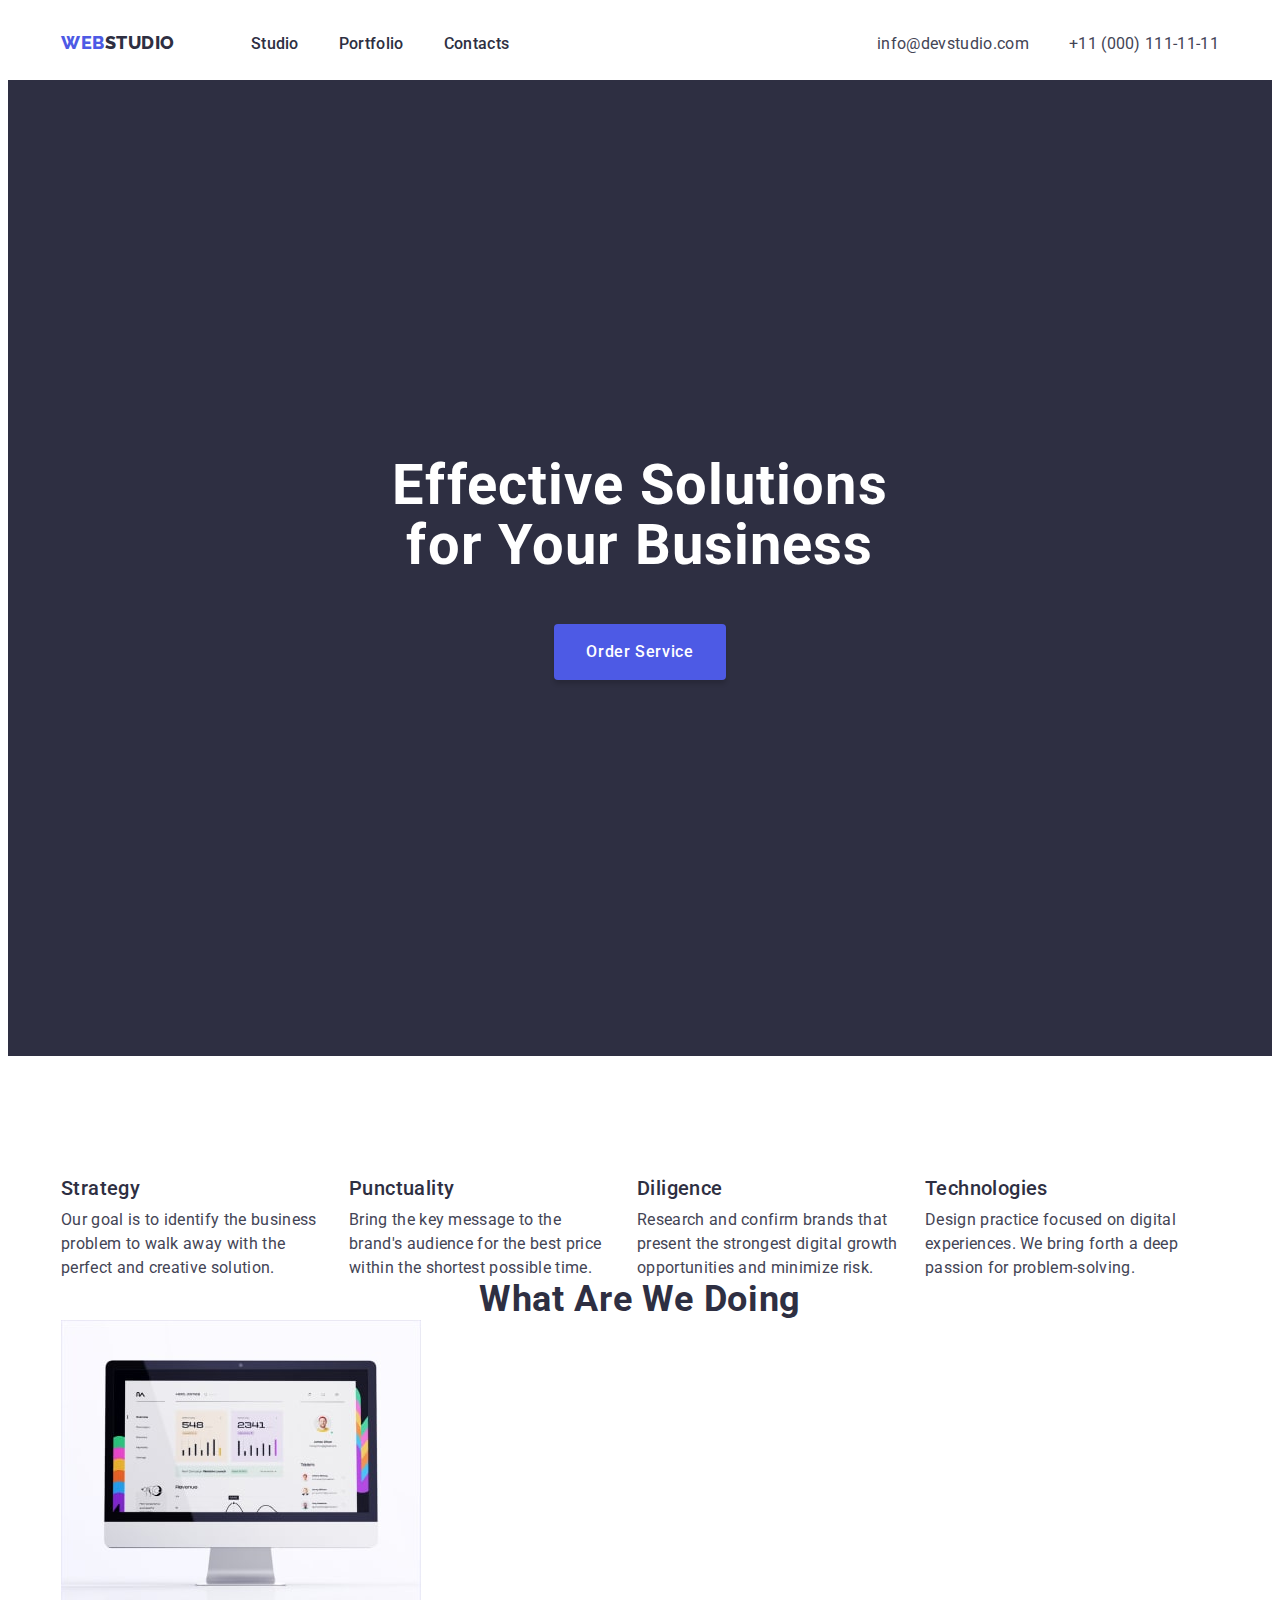
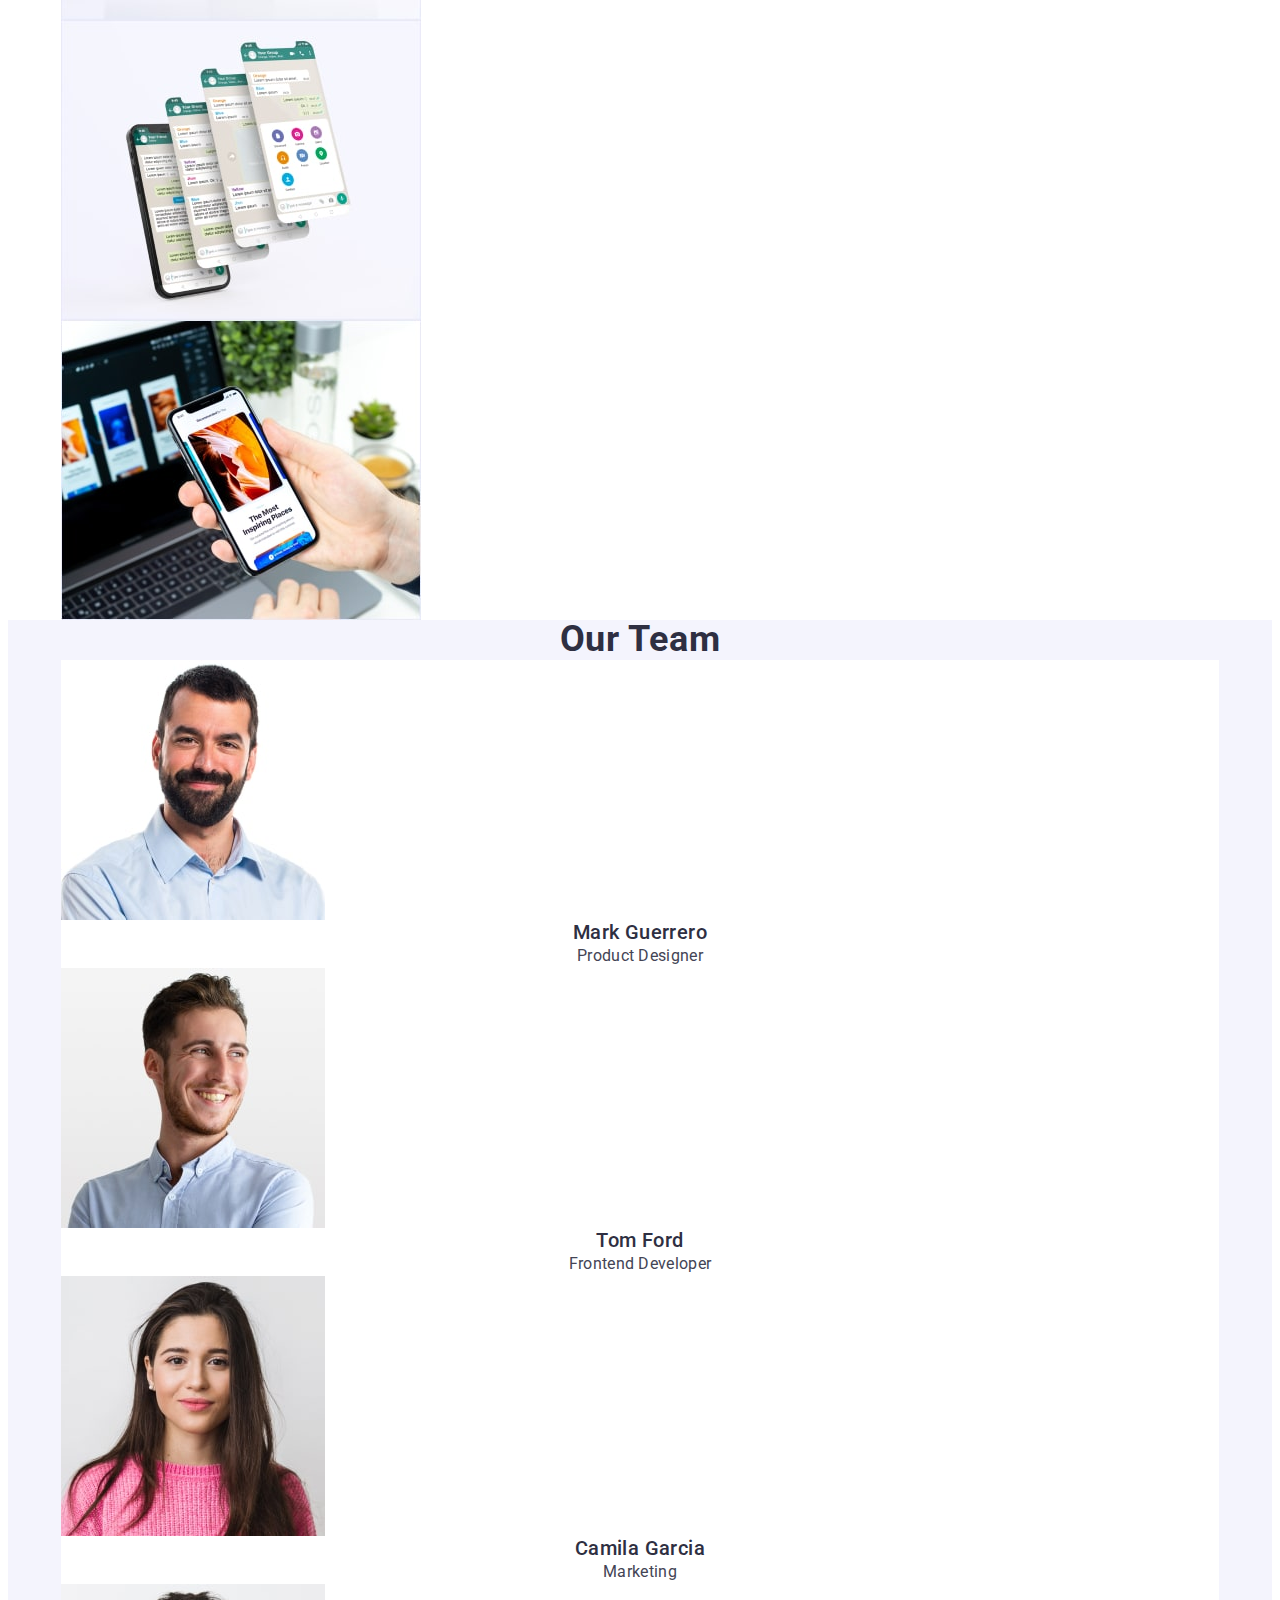
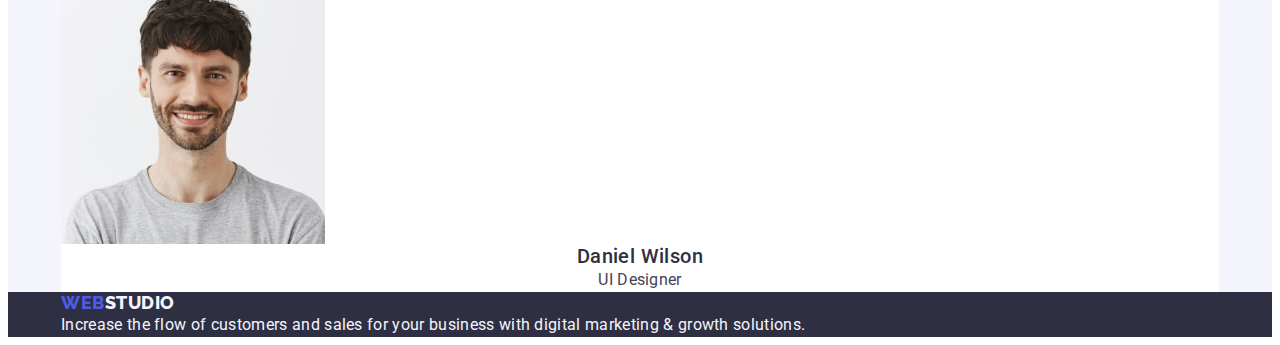
==== commit 47dc4acc: "stylized section advantages" ====
--- a/index.html
+++ b/index.html
@@ -87,32 +87,32 @@
       <!-- #endregion -->
 
       <!--#region SECTION OUR ADVANTAGES -->
-      <section class="section-advantages-styles">
+      <section class="section-advantages-styles section-advantages-container">
         <div class="container">
           <h2 class="visually-hidden">Our advantages</h2>
-          <ul class="list">
-            <li>
+          <ul class="list section-advantages-list">
+            <li class="section-advantages-items">
               <h3 class="third-title section-advantages-title">Strategy</h3>
               <p class="main-text">
                 Our goal is to identify the business problem to walk away with
                 the perfect and creative solution.
               </p>
             </li>
-            <li>
+            <li class="section-advantages-items">
               <h3 class="third-title section-advantages-title">Punctuality</h3>
               <p class="main-text">
                 Bring the key message to the brand's audience for the best price
                 within the shortest possible time.
               </p>
             </li>
-            <li>
+            <li class="section-advantages-items">
               <h3 class="third-title section-advantages-title">Diligence</h3>
               <p class="main-text">
                 Research and confirm brands that present the strongest digital
                 growth opportunities and minimize risk.
               </p>
             </li>
-            <li>
+            <li class="section-advantages-items">
               <h3 class="third-title section-advantages-title">Technologies</h3>
               <p class="main-text">
                 Design practice focused on digital experiences. We bring forth a
--- a/css/styles.css
+++ b/css/styles.css
@@ -98,6 +98,11 @@
     margin: 0 auto;
 }
 
+.container-sections {
+    margin-top: 120px;
+    margin-bottom: 120px;
+}
+
 .visually-hidden {
     position: absolute;
     width: 1px;
@@ -282,16 +287,32 @@
     background-color: var(--color-pressed-state);
 }
 
-/* -----ADVANTAGES----- */
+/* -----SECTION ADVANTAGES----- */
 
 .section-advantages-styles {
     background-color: var(--color-white-background);
-    text-align: center;
+}
+
+.section-advantages-container {
+    margin-top: 120px;
+}
+
+.section-advantages-list {
+    display: flex;
+    align-items: flex-start;
+    gap: 24px;
+}
+
+.section-advantages-items {
+    width: 264px; 
 }
 
 .section-advantages-title {
     line-height: var(--line-height-small);
-}
+    margin-bottom: 8px;
+}
+
+/* -----SECTION DOING----- */
 
 .section-doing-styles {
     background-color: var(--color-white-background);
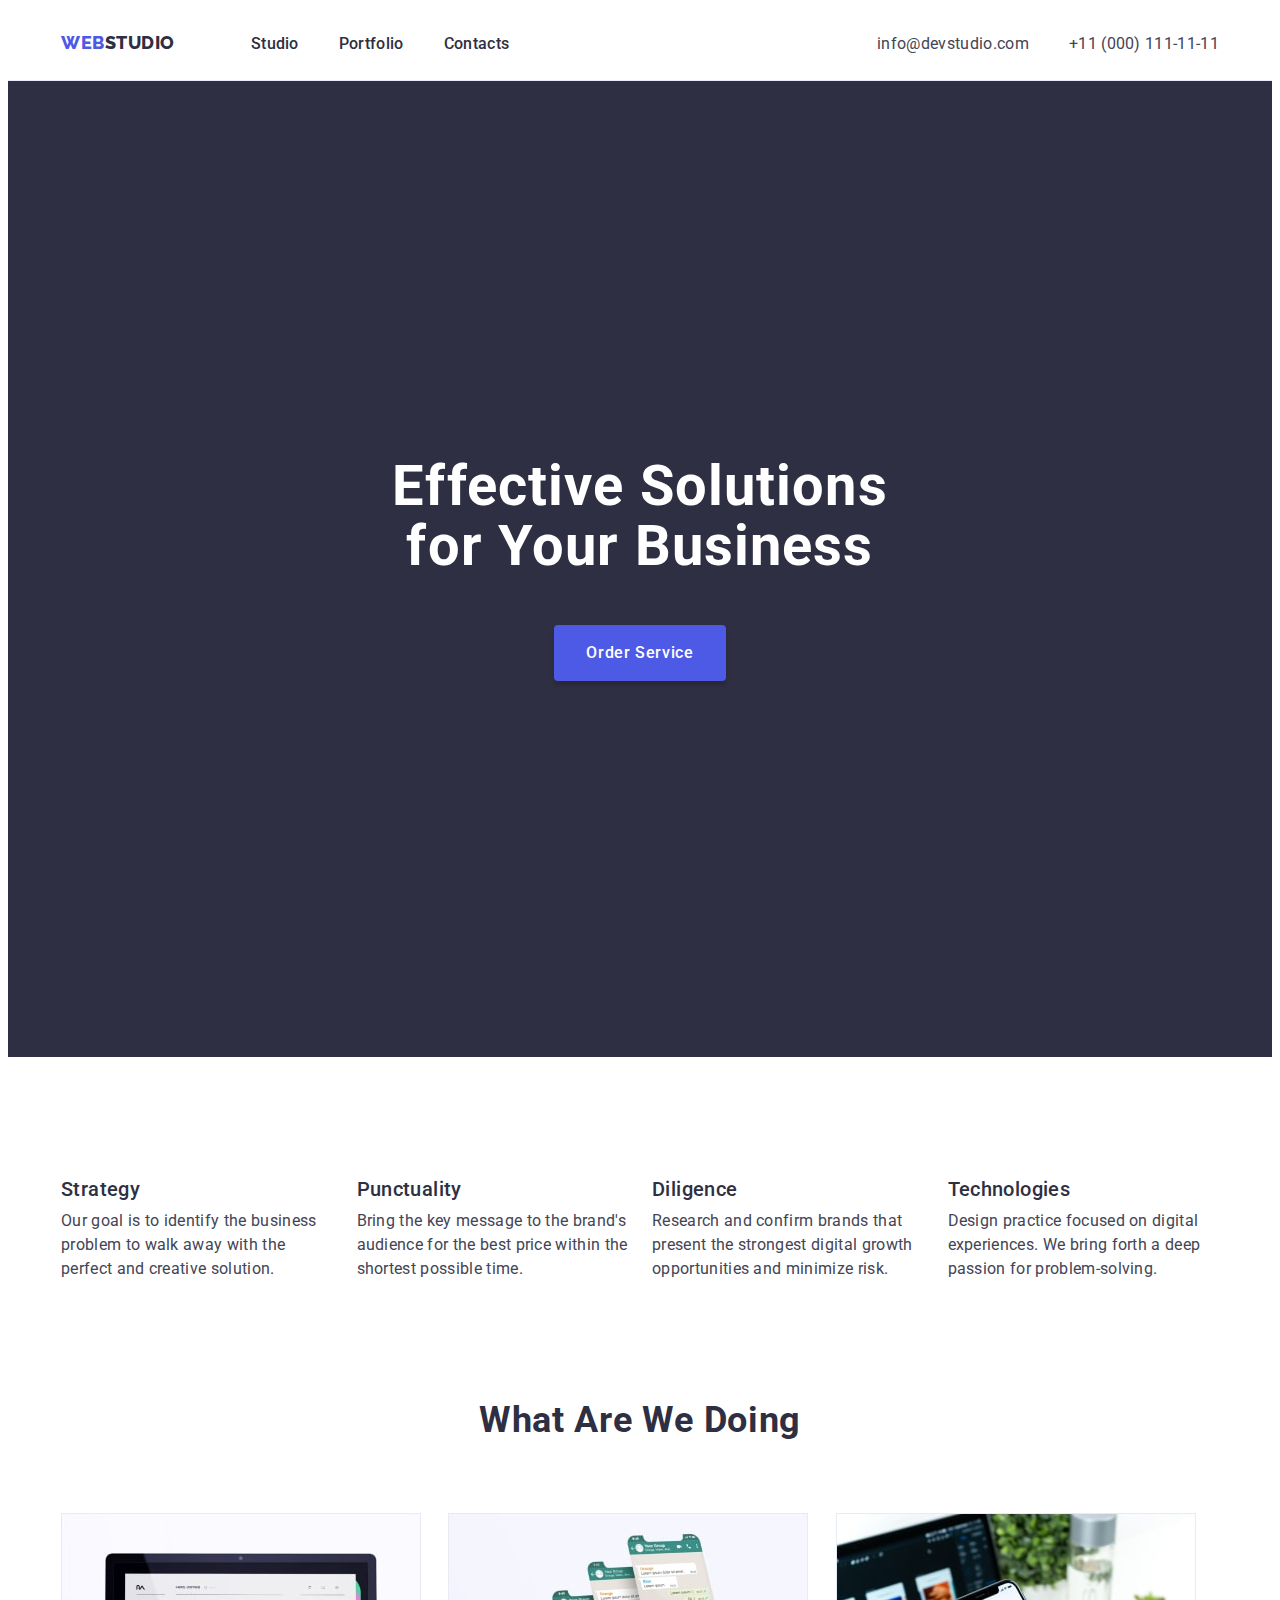
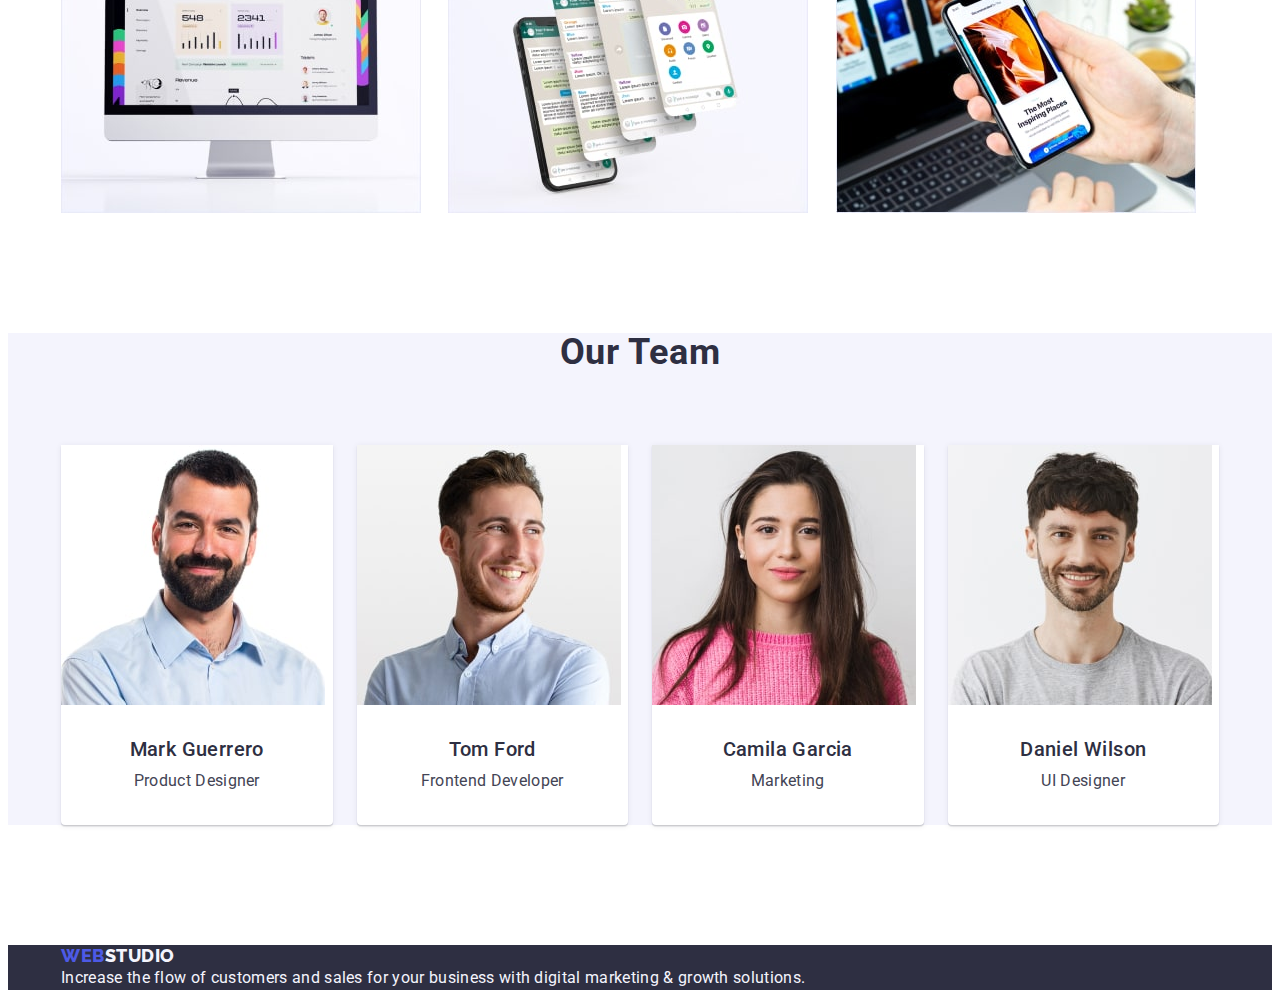
==== commit d12d684b: "stylized sections doing ang team" ====
--- a/index.html
+++ b/index.html
@@ -125,11 +125,11 @@
       <!-- #endregion -->
 
       <!--#region SECTION WHAT ARE WE DOING -->
-      <section class="section-doing-styles">
+      <section class="section-doing-styles container-sections">
         <div class="container">
-          <h2 class="second-title">What are we doing</h2>
-          <ul class="list">
-            <li>
+          <h2 class="second-title section-doing-title">What are we doing</h2>
+          <ul class="list section-doing-list">
+            <li class="section-doing-item">
               <img
                 src="./images/raster/studio/decktop-studio-doing-monitor@1x.jpg"
                 alt="the monitor on which the site page is displayed"
@@ -137,7 +137,7 @@
                 height="300"
               />
             </li>
-            <li>
+            <li class="section-doing-item">
               <img
                 src="./images/raster/studio/decktop-studio-doing-mobile@1x.jpg"
                 alt="the phone on which the application page is displayed"
@@ -145,7 +145,7 @@
                 height="300"
               />
             </li>
-            <li>
+            <li class="section-doing-item">
               <img
                 src="./images/raster/studio/decktop-studio-doing-laptop@1x.jpg"
                 alt="phone and laptop displaying the same application"
@@ -159,10 +159,10 @@
       <!-- #endregion -->
 
       <!--#region SECTION  OUR TEAM -->
-      <section class="section-team-styles">
+      <section class="section-team-styles container-sections">
         <div class="container">
           <h2 class="second-title section-team-title">Our Team</h2>
-          <ul class="list">
+          <ul class="list section-team-list">
             <li class="section-team-card">
               <img
                 src="./images/raster/studio/desktop-studio-team-mark@1x.jpg"
@@ -170,8 +170,10 @@
                 width="264"
                 height="260"
               />
-              <h3 class="section-team-name">Mark Guerrero</h3>
-              <p class="main-text">Product Designer</p>
+              <div class="section-team-text">
+                <h3 class="section-team-name">Mark Guerrero</h3>
+                <p class="main-text">Product Designer</p>
+              </div>
             </li>
             <li class="section-team-card">
               <img
@@ -180,8 +182,10 @@
                 width="264"
                 height="260"
               />
-              <h3 class="section-team-name">Tom Ford</h3>
-              <p class="main-text">Frontend Developer</p>
+              <div class="section-team-text">
+                <h3 class="section-team-name">Tom Ford</h3>
+                <p class="main-text">Frontend Developer</p>
+              </div>
             </li>
             <li class="section-team-card">
               <img
@@ -190,8 +194,10 @@
                 width="264"
                 height="260"
               />
-              <h3 class="section-team-name">Camila Garcia</h3>
-              <p class="main-text">Marketing</p>
+              <div class="section-team-text">
+                <h3 class="section-team-name">Camila Garcia</h3>
+                <p class="main-text">Marketing</p>
+              </div>
             </li>
             <li class="section-team-card">
               <img
@@ -200,8 +206,10 @@
                 width="264"
                 height="260"
               />
-              <h3 class="section-team-name">Daniel Wilson</h3>
-              <p class="main-text">UI Designer</p>
+              <div class="section-team-text">
+                <h3 class="section-team-name">Daniel Wilson</h3>
+                <p class="main-text">UI Designer</p>
+              </div>
             </li>
           </ul>
         </div>
--- a/css/styles.css
+++ b/css/styles.css
@@ -43,6 +43,7 @@
     --color-hero-background: #6D6D7B;
     --color-white-background: #FFFFFF;
     --color-modal-background: #FCFCFC;
+    --color-header-border: #e7e9fc;
 }
 
 /* ===============RESET BUILT-IN STYLES=============== */
@@ -192,6 +193,7 @@
     line-height: var(--line-height-medium);
     letter-spacing: var(--letter-spacing-text);
     background-color: var(--color-white-background);
+    border-bottom: 1px solid var(--color-header-border);
 }
 
 .page-header-container {
@@ -299,12 +301,13 @@
 
 .section-advantages-list {
     display: flex;
+    flex-wrap: wrap;
     align-items: flex-start;
     gap: 24px;
 }
 
 .section-advantages-items {
-    width: 264px; 
+    width: calc((100% - 3*24px) / 4);
 }
 
 .section-advantages-title {
@@ -319,6 +322,22 @@
     text-align: center;
 }
 
+.section-doing-title {
+    margin-bottom: 72px;
+}
+
+.section-doing-list {
+    display: flex;
+    flex-wrap: wrap;
+    gap: 4px;
+}
+
+.section-doing-item {
+    width: calc((100% - 2*4px) / 3);
+}
+
+/* -----SECTION TEAM----- */
+
 .section-team-styles {
     background-color: var(--color-light);
     text-align: center;
@@ -326,10 +345,28 @@
 
 .section-team-title {
     line-height: var(--line-height-big);
+    margin-bottom: 72px;
+}
+
+.section-team-list {
+    display: flex;
+    flex-wrap: wrap;
+    gap: 24px;
 }
 
 .section-team-card {
     background-color: var(--color-white-background);
+    box-shadow: 0px 2px 1px 0px rgba(46, 47, 66, 0.08),
+            0px 1px 1px 0px rgba(46, 47, 66, 0.16),
+            0px 1px 6px 0px rgba(46, 47, 66, 0.08);
+    border-radius: 0px 0px 4px 4px;
+    width: calc((100% - 3*24px) / 4);
+}
+
+.section-team-text {
+    display: block;
+    text-align: center;
+    margin: 32px 16px;
 }
 
 .section-team-name {
@@ -338,6 +375,7 @@
     line-height: var(--line-height-small);
     letter-spacing: var(--letter-spacing-third-title);
     color: var(--color-dark);
+    margin-bottom: 8px;
 }
 
 /* ===============STYLES PORTFOLIO.HTML=============== */
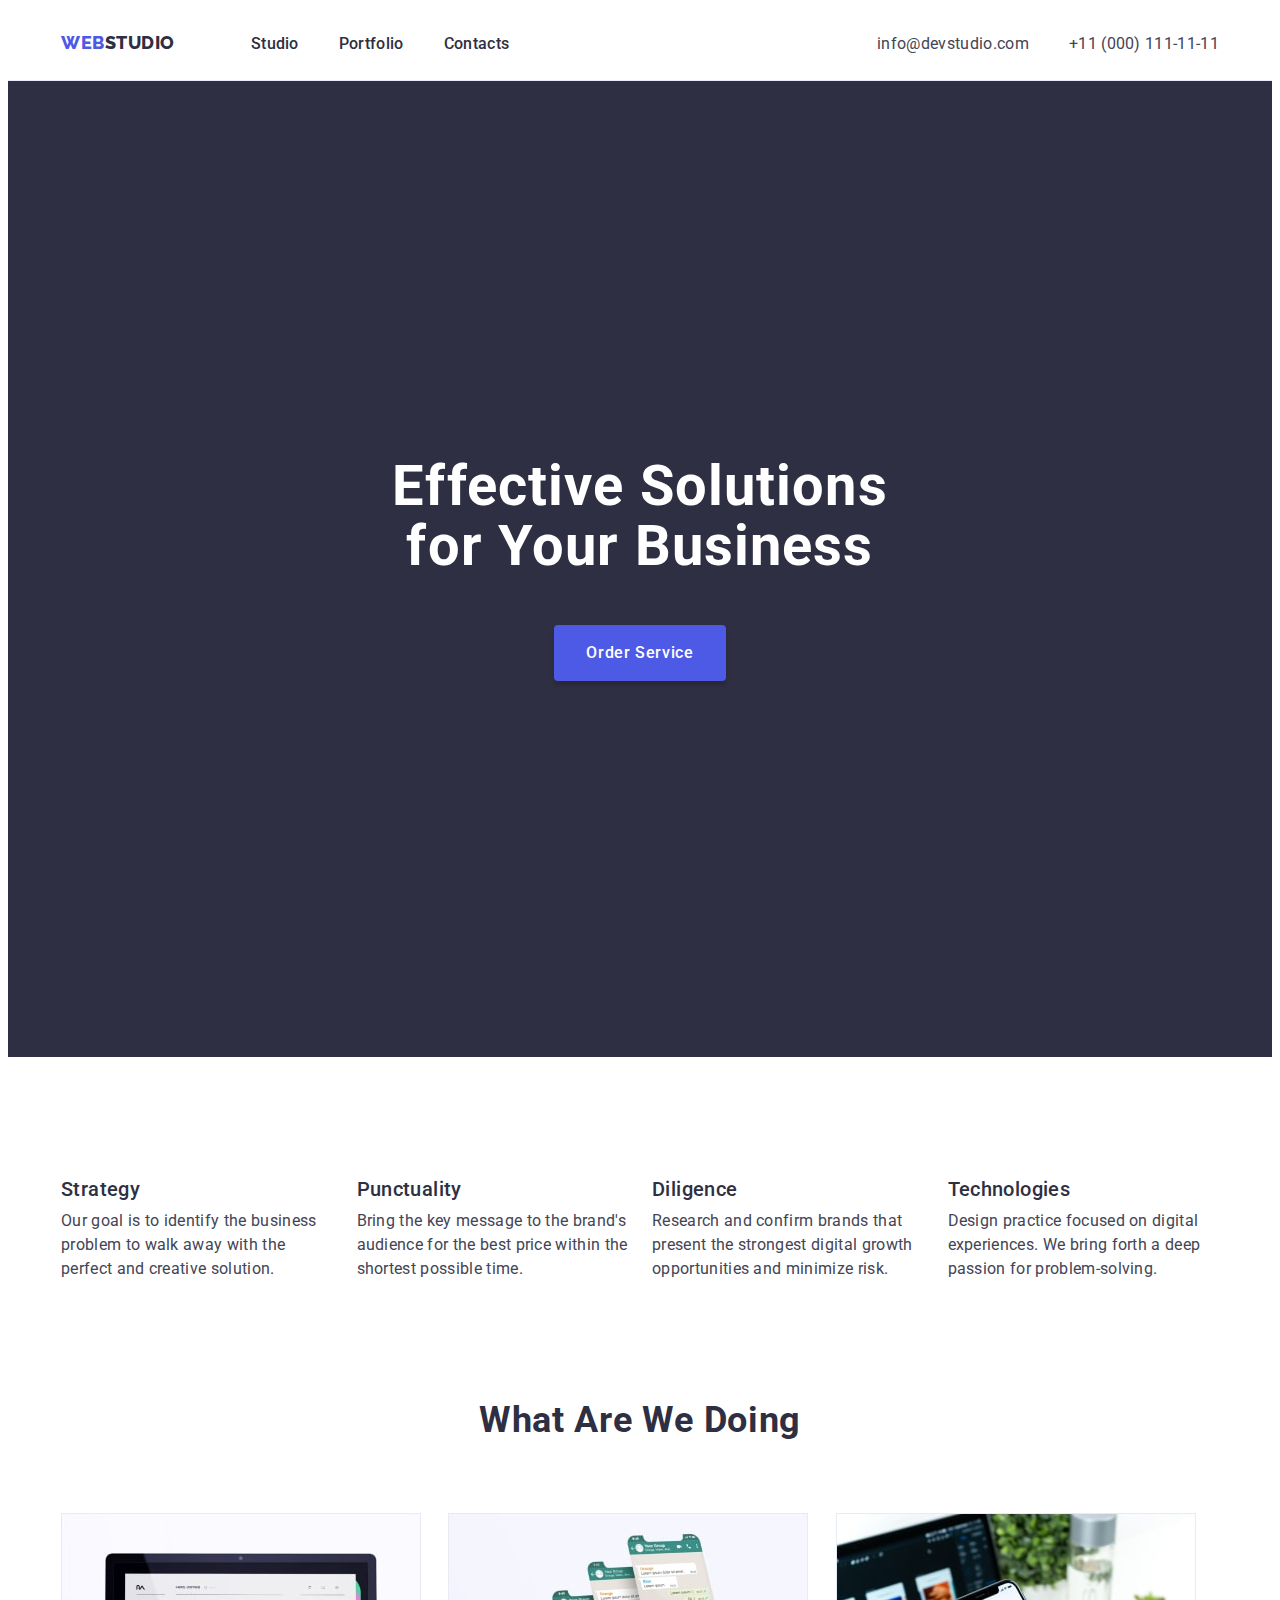
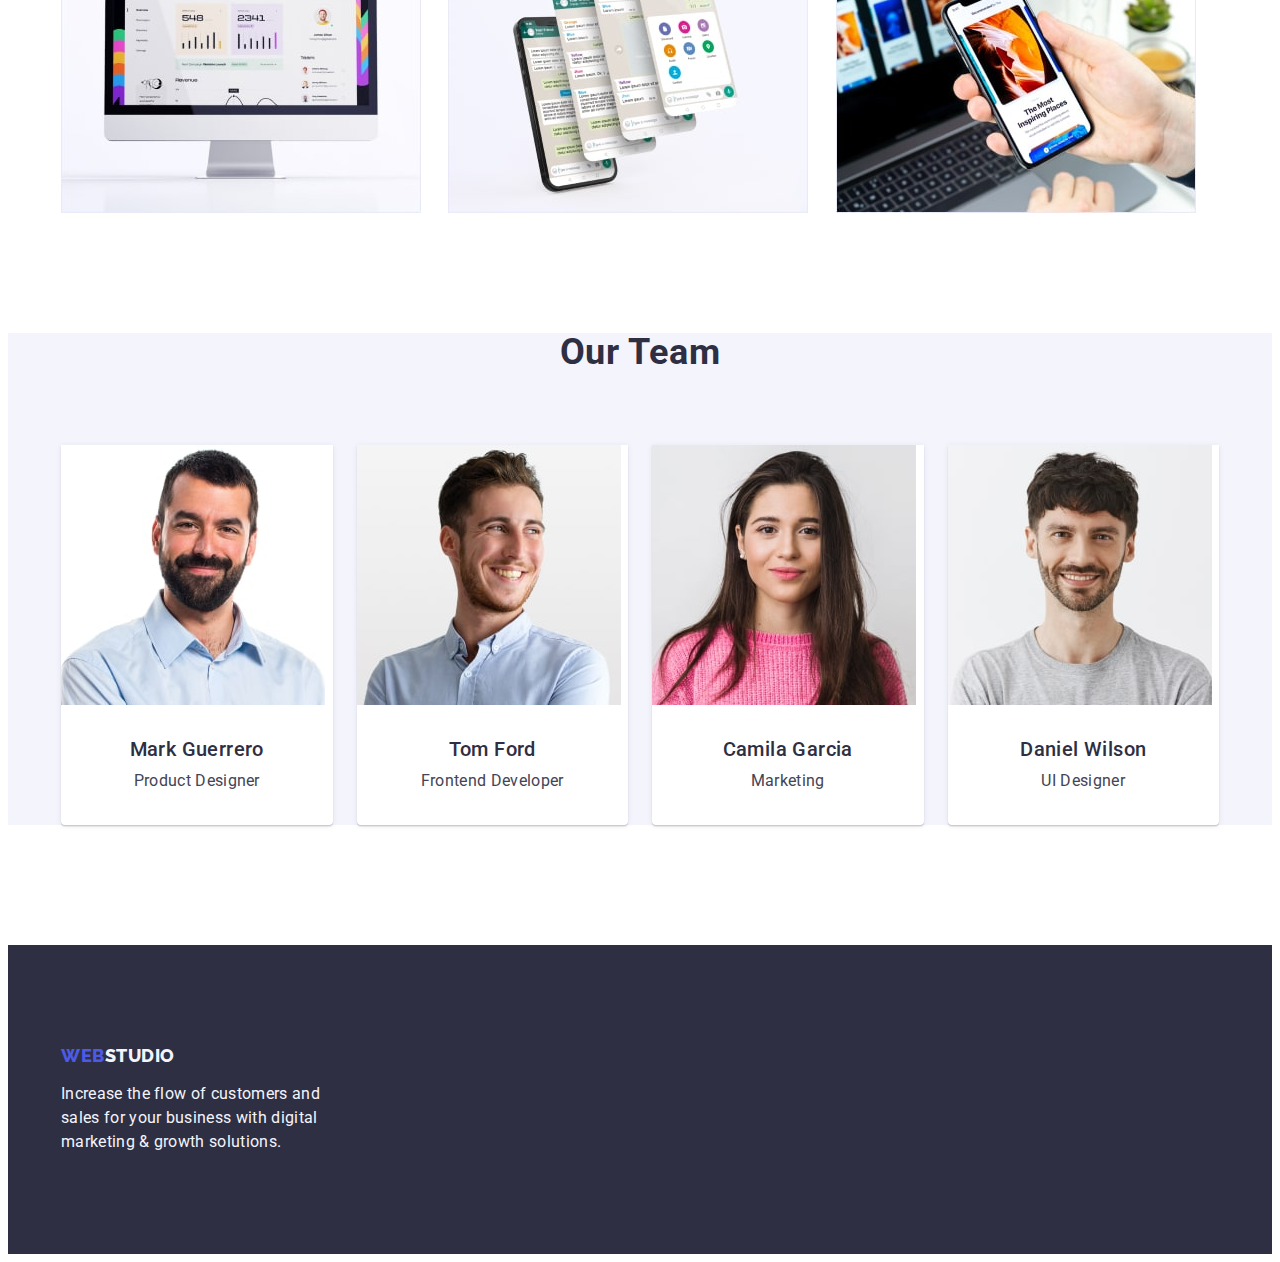
==== commit 50a0282b: "stylized footer" ====
--- a/index.html
+++ b/index.html
@@ -28,7 +28,7 @@
       <!--#region NAVIGATION -->
       <div class="container page-header-container">
         <nav class="page-navigation-container">
-          <a class="link logo-styles" href="./index.html"
+          <a class="link logo-styles page-header-logo" href="./index.html"
             >Web<span class="primary-brand-header">Studio</span></a
           >
           <ul class="list page-header-navigation">
@@ -218,8 +218,8 @@
     </main>
     <footer class="page-footer-styles">
       <!--#region FOOTER -->
-      <div class="container">
-        <a class="link logo-styles" href="./index.html"
+      <div class="container page-footer-container">
+        <a class="link logo-styles page-footer-logo" href="./index.html"
           >Web<span class="primary-brand-footer">Studio</span></a
         >
         <p class="page-footer-text">
--- a/css/styles.css
+++ b/css/styles.css
@@ -128,7 +128,6 @@
     letter-spacing: var(--letter-spacing-logo);
     text-transform: uppercase;
     color: var(--color-primary-brand);
-    padding-right: 76px;
 }
 
 .primary-brand-header {
@@ -215,6 +214,10 @@
     display: flex;
 }
 
+.page-header-logo {
+    margin-right: 76px;
+}
+
 .page-navigation-link {
     color: var(--color-dark);
 }
@@ -238,12 +241,19 @@
 .page-footer-styles {
     background-color: var(--color-dark);
 }
+
+.page-footer-container {
+    padding: 100px 0;
+}
+
 .page-footer-text {
     font-size: var(--font-size-medium-text);
     font-weight: var(--font-weight-regular);
     line-height: var(--line-height-medium);
     letter-spacing: var(--letter-spacing-text);
-    color: var(--color-light)
+    color: var(--color-light);
+    width: 264px;
+    margin-top: 16px;
 }
 
 /* ===============STYLES INDEX.HTML=============== */
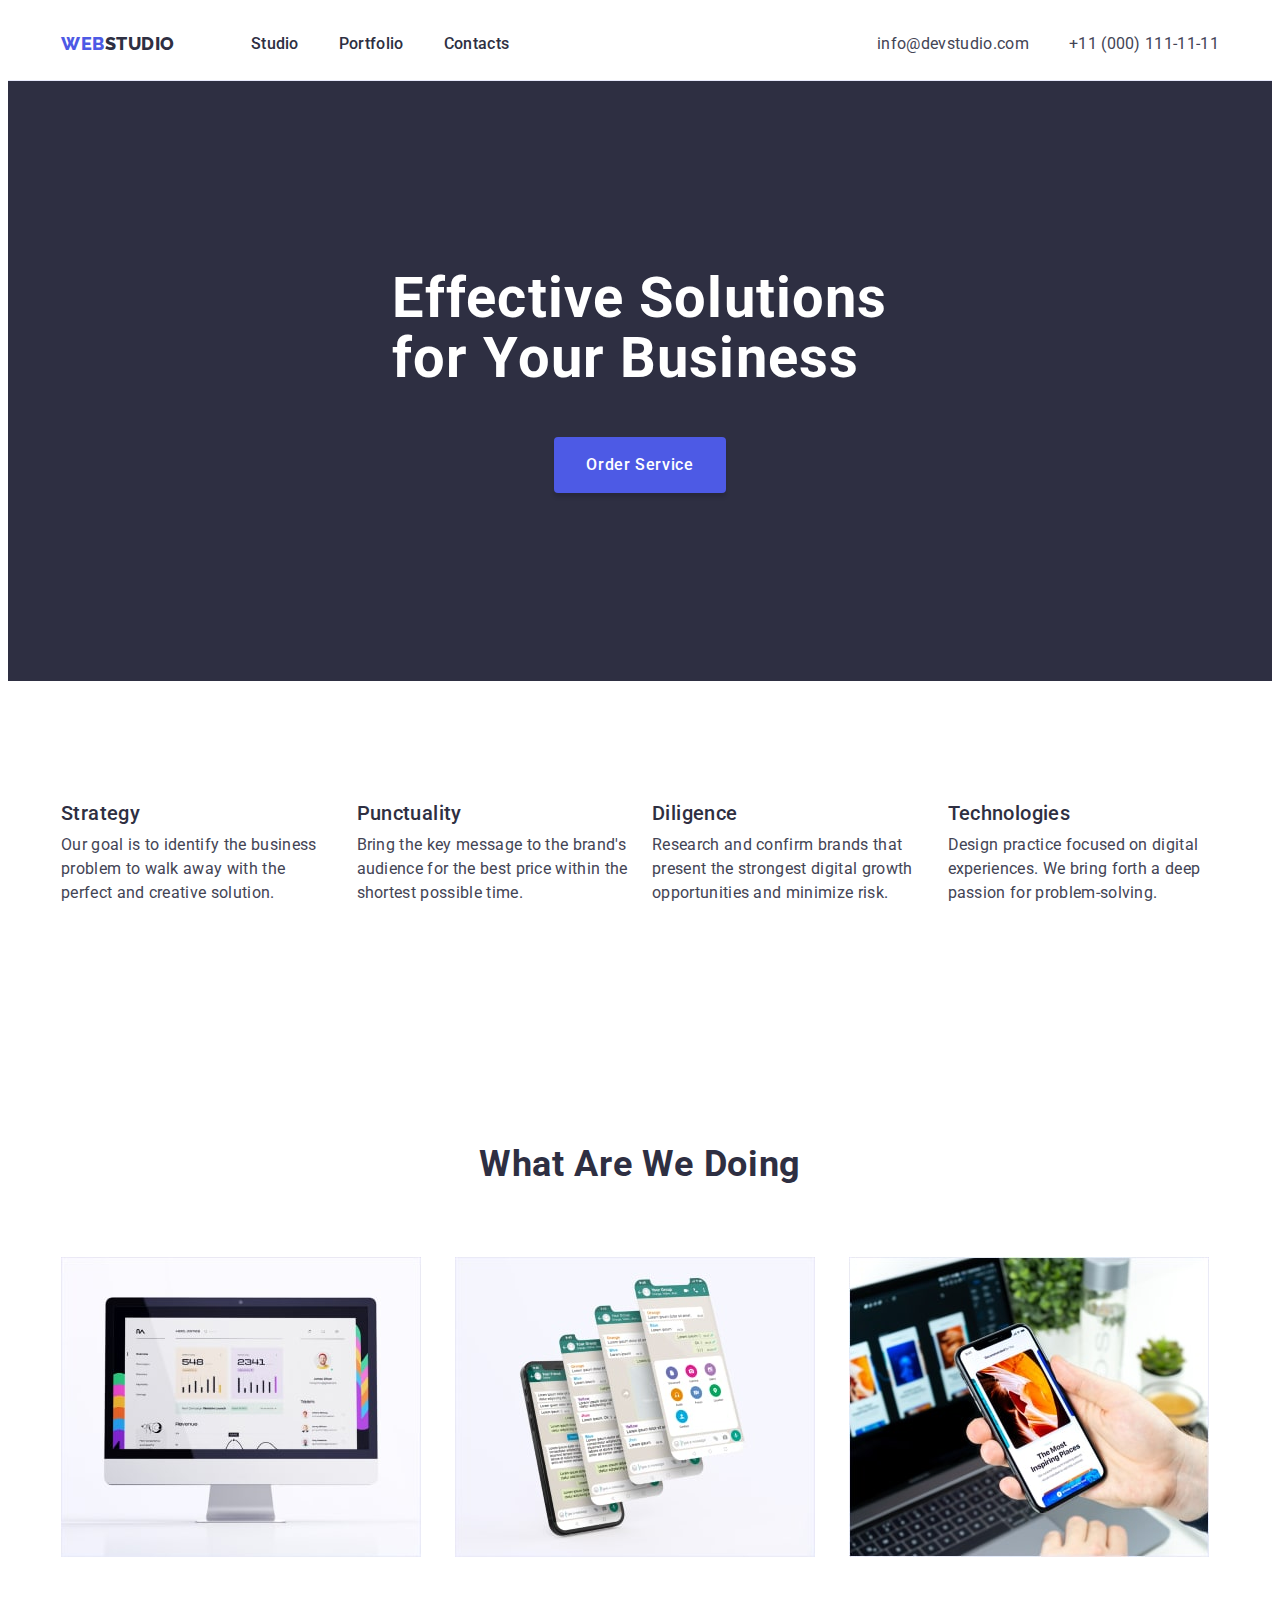
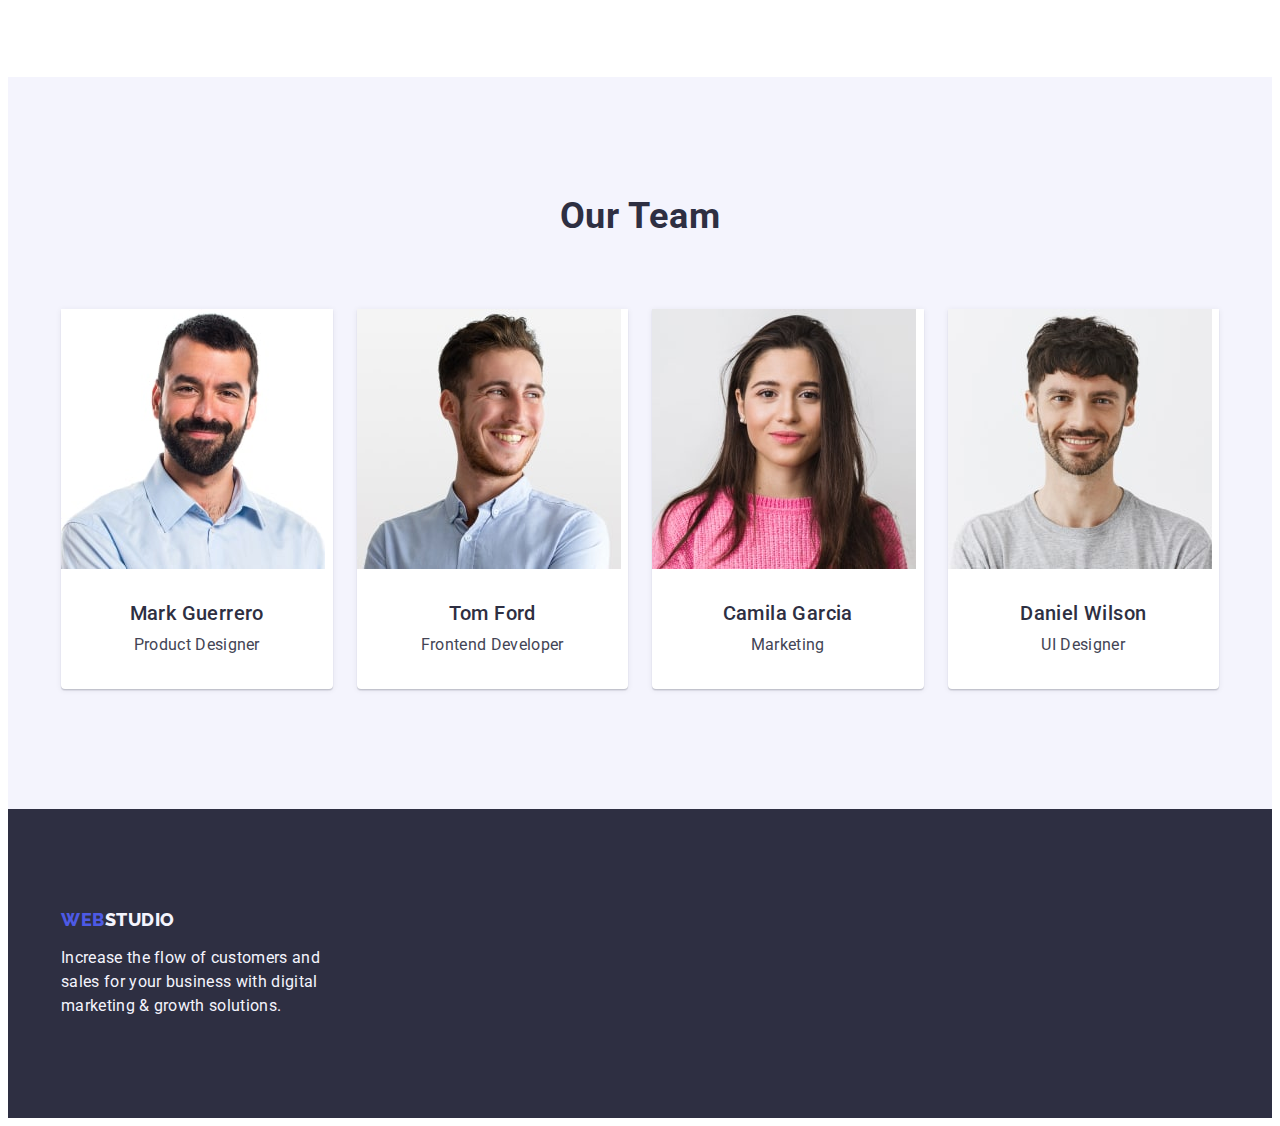
==== commit 0e9a36ff: "correction of comments accordingly" ====
--- a/index.html
+++ b/index.html
@@ -218,7 +218,7 @@
     </main>
     <footer class="page-footer-styles">
       <!--#region FOOTER -->
-      <div class="container page-footer-container">
+      <div class="container">
         <a class="link logo-styles page-footer-logo" href="./index.html"
           >Web<span class="primary-brand-footer">Studio</span></a
         >
--- a/css/styles.css
+++ b/css/styles.css
@@ -43,7 +43,7 @@
     --color-hero-background: #6D6D7B;
     --color-white-background: #FFFFFF;
     --color-modal-background: #FCFCFC;
-    --color-header-border: #e7e9fc;
+    --color-border: #e7e9fc;
 }
 
 /* ===============RESET BUILT-IN STYLES=============== */
@@ -95,13 +95,13 @@
 
 .container {
     width: 1158px;
+    margin: 0 auto;
     padding: 0 15px;
-    margin: 0 auto;
 }
 
 .container-sections {
-    margin-top: 120px;
-    margin-bottom: 120px;
+    padding-top: 120px;
+    padding-bottom: 120px;
 }
 
 .visually-hidden {
@@ -192,15 +192,13 @@
     line-height: var(--line-height-medium);
     letter-spacing: var(--letter-spacing-text);
     background-color: var(--color-white-background);
-    border-bottom: 1px solid var(--color-header-border);
+    border-bottom: 1px solid var(--color-border);
 }
 
 .page-header-container {
     display: flex;
     justify-content: space-between;
     align-items: center;
-    padding-top: 24px;
-    padding-bottom: 24px;
 }
 
 .page-header-navigation {
@@ -208,10 +206,12 @@
     color: var(--color-dark);
     display: flex;
     gap: 40px;
+    padding: 24px 0;
 }
 
 .page-navigation-container {
     display: flex;
+    align-items: center;
 }
 
 .page-header-logo {
@@ -240,10 +240,12 @@
 
 .page-footer-styles {
     background-color: var(--color-dark);
-}
-
-.page-footer-container {
     padding: 100px 0;
+}
+
+.page-footer-logo {
+    display: inline-block;
+    margin-bottom: 16px;
 }
 
 .page-footer-text {
@@ -253,7 +255,6 @@
     letter-spacing: var(--letter-spacing-text);
     color: var(--color-light);
     width: 264px;
-    margin-top: 16px;
 }
 
 /* ===============STYLES INDEX.HTML=============== */
@@ -261,7 +262,7 @@
 /* -----HERO----- */
 .hero-styles {
     background-color: var(--color-dark);
-    text-align: center;
+    padding: 188px 0;
 }
 
 .hero-container {
@@ -269,12 +270,10 @@
     flex-direction: column;
     justify-content: center;
     align-items: center;
-    height: 600px;
-    padding: 188px 0;
 }
 
 .hero-title {
-    width: 496px;
+    max-width: 496px;
     margin-bottom: 48px;
 }
 
@@ -287,7 +286,8 @@
     background-color: var(--color-primary-brand);
     color: var(--color-white-background);
     cursor: pointer;
-    display: inline-flex;
+    display: block;
+    min-width: 169px;
     padding: 16px 32px;
     border-radius: 4px;
     box-shadow: 0px 4px 4px 0px rgba(0, 0, 0, 0.15);
@@ -306,7 +306,7 @@
 }
 
 .section-advantages-container {
-    margin-top: 120px;
+    padding: 120px 0;
 }
 
 .section-advantages-list {
@@ -339,11 +339,11 @@
 .section-doing-list {
     display: flex;
     flex-wrap: wrap;
-    gap: 4px;
+    gap: 24px;
 }
 
 .section-doing-item {
-    width: calc((100% - 2*4px) / 3);
+    width: calc((100% - 2*24px) / 3);
 }
 
 /* -----SECTION TEAM----- */
@@ -376,7 +376,7 @@
 .section-team-text {
     display: block;
     text-align: center;
-    margin: 32px 16px;
+    padding: 32px 0;
 }
 
 .section-team-name {
@@ -389,6 +389,20 @@
 }
 
 /* ===============STYLES PORTFOLIO.HTML=============== */
+
+.page-portfolio-container {
+    padding-top: 96px;
+    padding-bottom: 120px;
+}
+
+/* -----SORTING----- */
+
+.project-sorting-container {
+    display: flex;
+    justify-content: center;
+    gap: 24px;
+    margin-bottom: 72px;
+}
 
 .project-sorting-btn {
     font-family: var(--font-family-page);
@@ -397,24 +411,50 @@
     line-height: var(--line-height-medium);
     letter-spacing: var(--letter-spacing-btn);
     cursor: pointer;
-    border: none;
     color: var(--color-primary-brand);
-    background-color: var(--color-light);
-}
-
-.actived-btn {
+    background-color: var(--color-light);  
+    border: 1px solid var(--color-border);
+    border-radius: 4px;
+    padding: 12px 24px;
+}
+
+.project-sorting-btn:hover,
+.project-sorting-btn:focus {
     color: var(--color-white-background);
     background-color: var(--color-pressed-state);
-}
-
-.section-projects-title {
+    box-shadow: 0px 2px 2px 0px rgba(0, 0, 0, 0.12),
+            0px 2px 1px 0px rgba(0, 0, 0, 0.08), 0px 3px 1px 0px rgba(0, 0, 0, 0.1);
+    border: 1px solid transparent;
+}
+
+/* -----PROJECTS----- */
+
+.projects-gallery-container {
+    display: flex;
+    flex-wrap: wrap;
+    gap: 48px 24px;
+}
+
+.projects-gallery-items {
+    border: 1px solid var(--color-border);
+    border-top: none;
+    width: calc((100% - 2*24px) / 3);
+}
+
+.projects-gallery-text {
+    padding: 32px 16px;
+    border: 1px solid var(--color-border);
+}
+
+.projects-gallery-title {
     font-size: var(--font-size-third-title);
     font-weight: var(--font-weight-medium);
     line-height: var(--line-height-small);
     letter-spacing: var(--letter-spacing-third-title);
     color: var(--color-dark);
-}
-
-
-
-
+    margin-bottom: 8px;
+}
+
+
+
+
